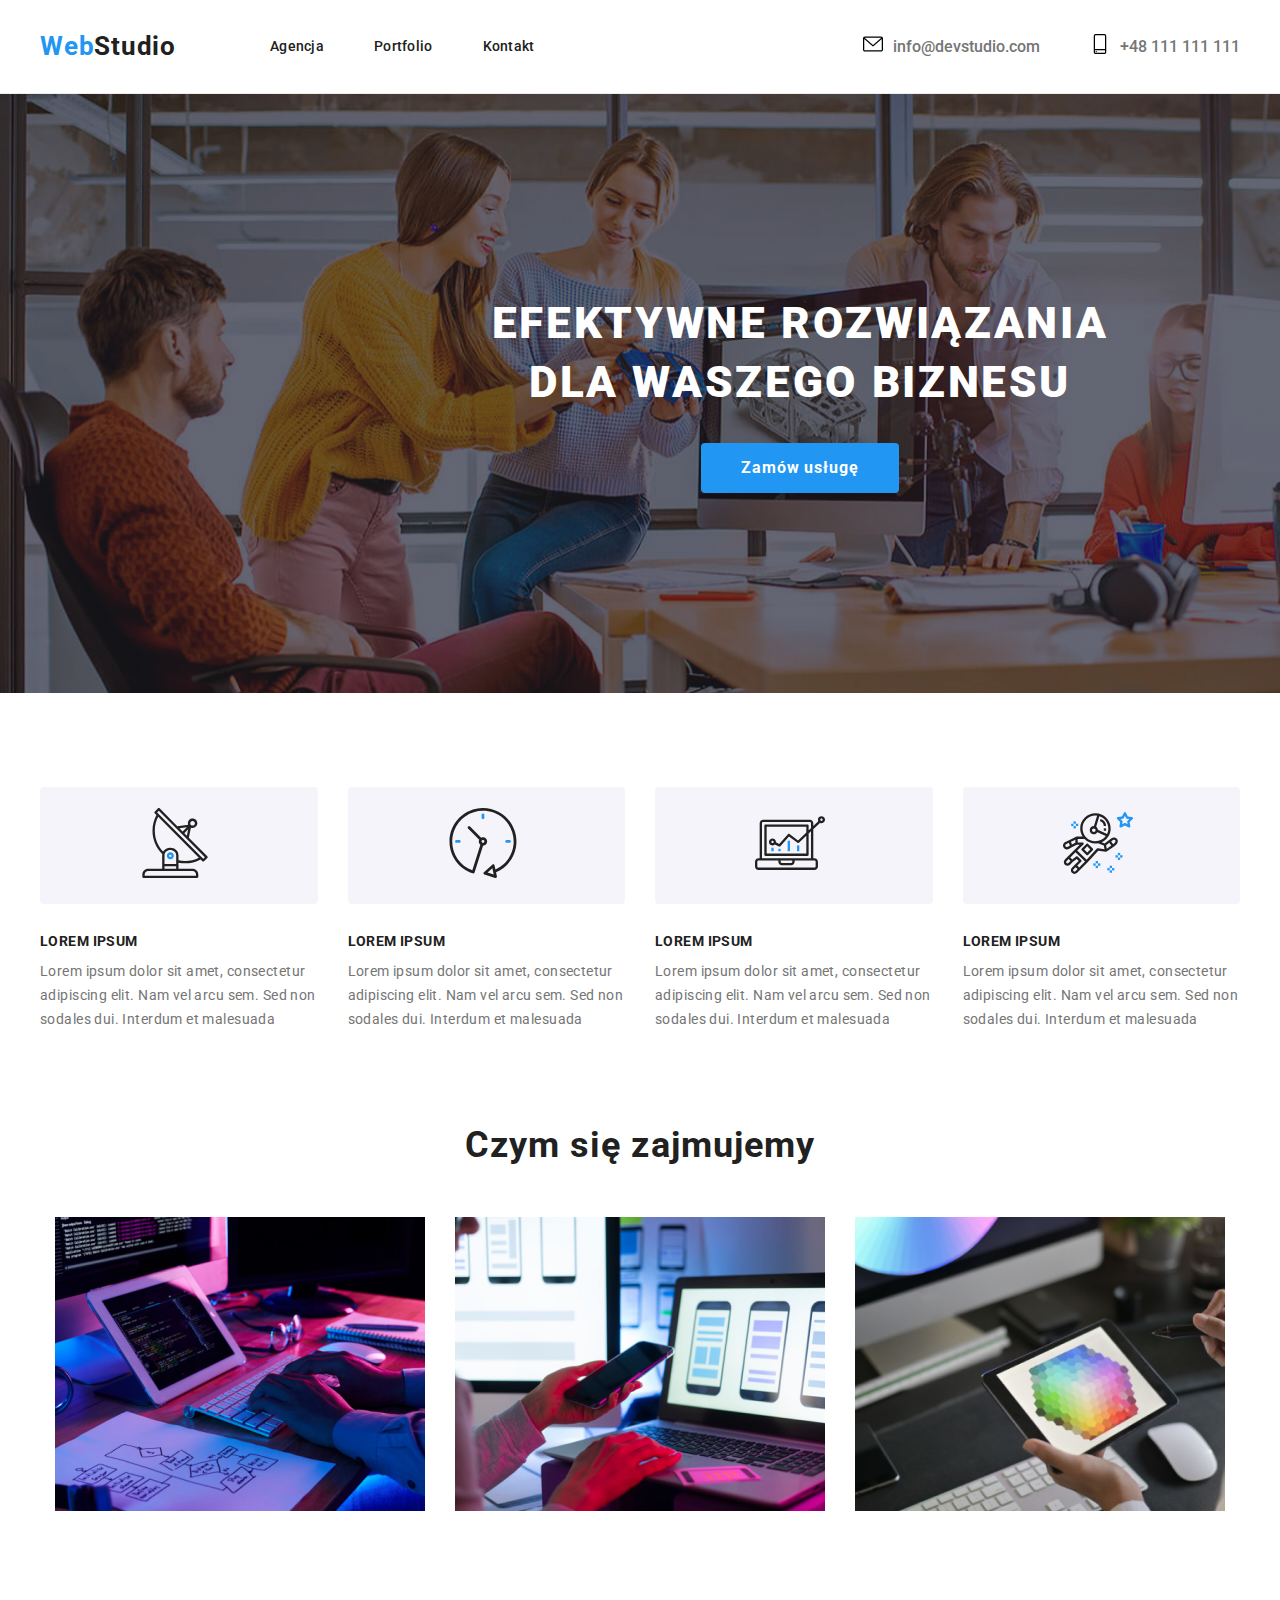
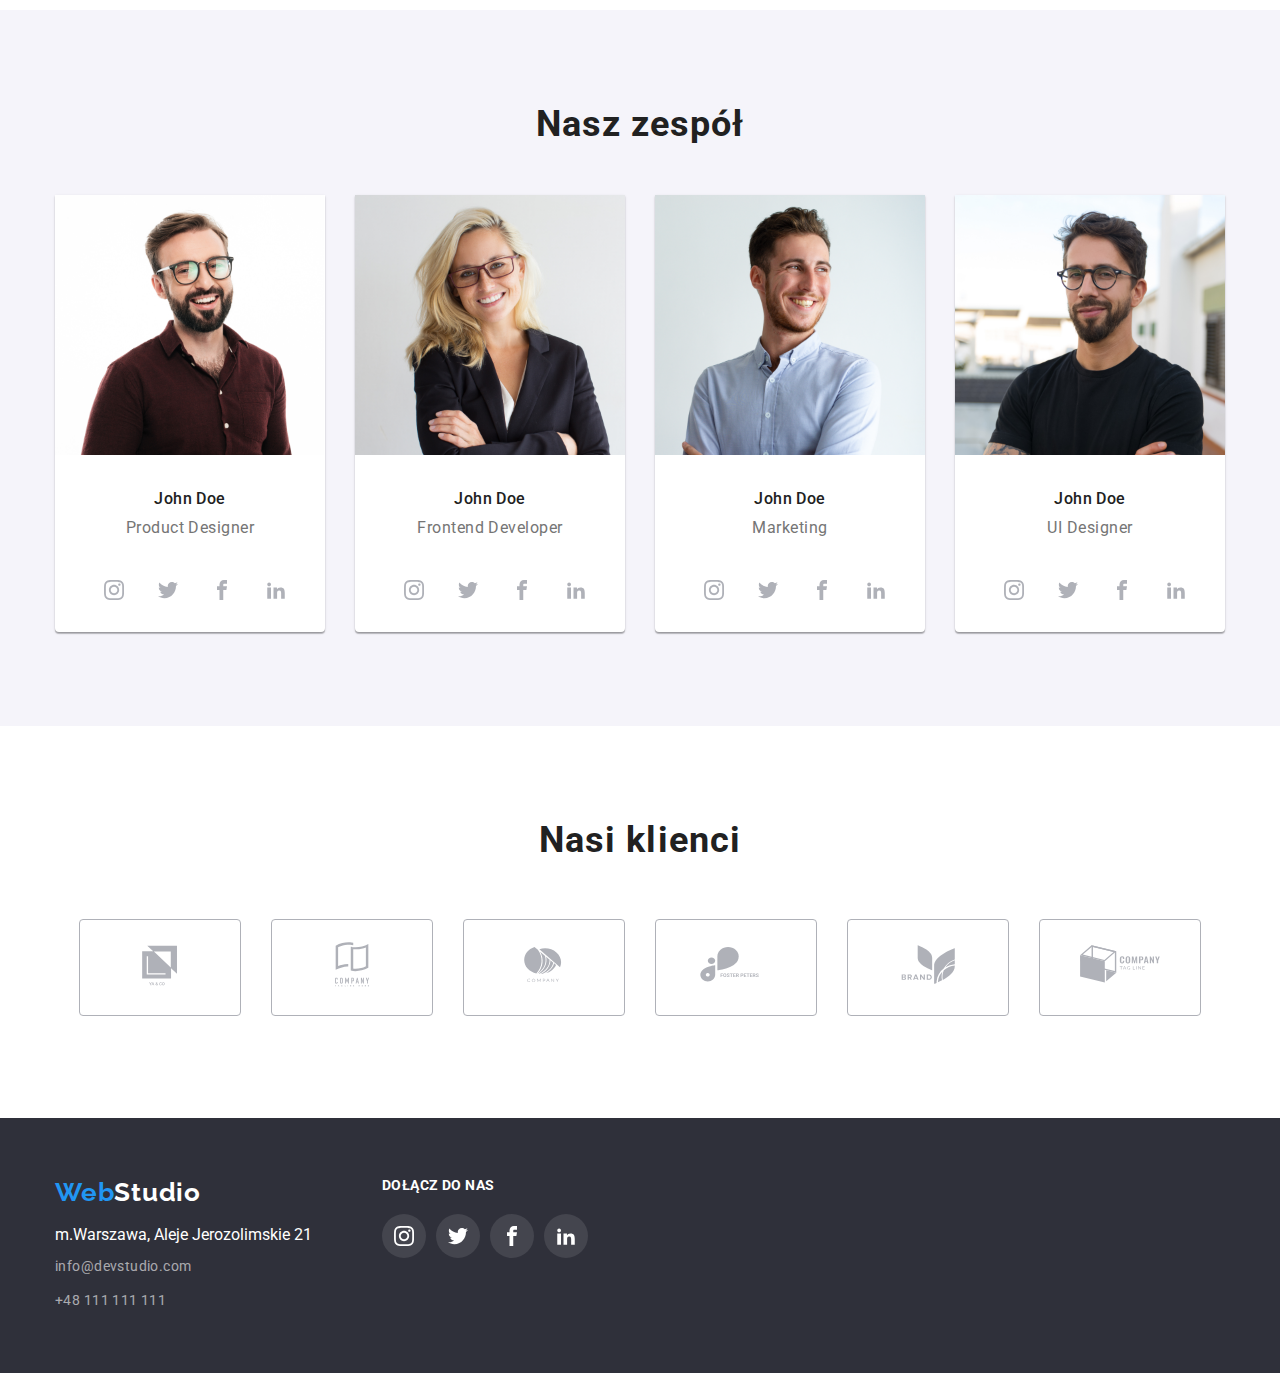
==== index.html @ e0eff633 "summary" ====
<!DOCTYPE html>
<html lang="pl">
  <head>
    <meta charset="UTF-8" />
    <meta http-equiv="X-UA-Compatible" content="IE=edge" />
    <meta name="viewport" content="width=device-width, initial-scale=1.0" />
    <link rel="preconnect" href="https://fonts.googleapis.com" />
    <link rel="preconnect" href="https://fonts.gstatic.com" crossorigin />
    <link
      href="https://fonts.googleapis.com/css2?family=Raleway:wght@700&family=Roboto:wght@400;500;700;900&display=swap"
      rel="stylesheet"
    />
    <link
      rel="stylesheet"
      href="https://cdnjs.cloudflare.com/ajax/libs/modern-normalize/1.0.0/modern-normalize.min.css"
    />
    <link href="css/styles.css" rel="stylesheet" type="text/css" />
    <title>zadanie domowe nr 4</title>
  </head>
  <body>
    <header class="site-nav">
      <div class="container flex-nav-container">
        <a class="loggo" href="index.html"
          ><span class="text">Web</span>Studio</a
        >
        <nav>
          <ul class="nav-links">
            <li>
              <a class="hover logo" href="index.html">Agencja</a>
            </li>
            <li>
              <a class="hover logo" href="portfolio.html">Portfolio</a>
            </li>
            <li>
              <a class="hover logo" href="index.html">Kontakt</a>
            </li>
          </ul>
        </nav>

        <ul class="header-secon nav-links">
          <li>
            <a class="filter-buttons hover" href="mailto:info@devstudio.com">
              <svg width="20" height="20">
                <use href="./images/symbol-defs.svg#icon-envelope"></use>
              </svg>
              info@devstudio.com</a
            >
          </li>
          <li>
            <a class="filter-buttons hover" href="tel:+48111111111">
              <svg width="20" height="20">
                <use href="./images/symbol-defs.svg#icon-smartphone"></use>
              </svg>
              +48 111 111 111
            </a>
          </li>
        </ul>
      </div>
    </header>
    <main>
      <section class="section first-section">
        <div class="container">
          <h1 class="section-first-title">
            EFEKTYWNE ROZWIĄZANIA
            <br />
            DLA WASZEGO BIZNESU
          </h1>
          <button type="button" class="cursor cta-button">Zamów usługę</button>
        </div>
      </section>
      <section class="section">
        <div class="container">
          <ul class="section-two-grid">
            <li>
              <div class="diagram">
                <svg width="70" height="70">
                  <use href="./images/symbol-defs.svg#icon-antenna-1"></use>
                </svg>
              </div>
              <h3 class="section-two-title">Lorem ipsum</h3>
              <p class="section-two-description">
                Lorem ipsum dolor sit amet, consectetur adipiscing elit. Nam vel
                arcu sem. Sed non sodales dui. Interdum et malesuada
              </p>
            </li>
            <li>
              <div class="diagram">
                <svg width="70" height="70">
                  <use href="./images/symbol-defs.svg#icon-clock-1"></use>
                </svg>
              </div>
              <h3 class="section-two-title">Lorem ipsum</h3>
              <p class="section-two-description">
                Lorem ipsum dolor sit amet, consectetur adipiscing elit. Nam vel
                arcu sem. Sed non sodales dui. Interdum et malesuada
              </p>
            </li>
            <li>
              <div class="diagram">
                <svg width="70" height="70">
                  <use href="./images/symbol-defs.svg#icon-diagram-1"></use>
                </svg>
              </div>
              <h3 class="section-two-title">Lorem ipsum</h3>
              <p class="section-two-description">
                Lorem ipsum dolor sit amet, consectetur adipiscing elit. Nam vel
                arcu sem. Sed non sodales dui. Interdum et malesuada
              </p>
            </li>
            <li>
              <div class="diagram">
                <svg width="70" height="70">
                  <use href="./images/symbol-defs.svg#icon-astronaut-1"></use>
                </svg>
              </div>

              <h3 class="section-two-title">Lorem ipsum</h3>
              <p class="section-two-description">
                Lorem ipsum dolor sit amet, consectetur adipiscing elit. Nam vel
                arcu sem. Sed non sodales dui. Interdum et malesuada
              </p>
            </li>
          </ul>
        </div>
      </section>
      <section class="section third-section">
        <div class="container">
          <h2 class="other-sections-title">Czym się zajmujemy</h2>
          <ul class="third-secrion-grid">
            <li>
              <img
                src="images/box1.png"
                width="370"
                height="294"
                alt="czym się zajmujemy"
              />
            </li>
            <li>
              <img
                src="images/box2.png"
                width="370"
                height="294"
                alt="czym się zajmujemy"
              />
            </li>
            <li>
              <img
                src="images/box3.png"
                width="370"
                height="294"
                alt="czym się zajmujemy"
              />
            </li>
          </ul>
        </div>
      </section>
      <section class="section fourth-section">
        <div class="container">
          <h2 class="other-sections-title">Nasz zespół</h2>
          <ul class="fourth-section-grid">
            <li>
              <figure>
                <img
                  src="images/john1.png"
                  width="270"
                  height="260"
                  alt="nasz zespół"
                />
                <figcaption>
                  <h3 class="person-card-title">John Doe</h3>
                  <p class="person-card-desc">Product Designer</p>
                  <div class="symbolo">
                    <ul>
                      <li>
                        <a href="#"
                          ><svg width="20" height="20">
                            <use
                              href="./images/symbol-defs.svg#icon-instagram-2"
                            ></use>
                          </svg>
                        </a>
                      </li>
                      <li>
                        <a href="#"
                          ><svg width="20" height="20">
                            <use
                              href="./images/symbol-defs.svg#icon-twitter-1"
                            ></use>
                          </svg>
                        </a>
                      </li>
                      <li>
                        <a href="#"
                          ><svg width="20" height="20">
                            <use
                              href="./images/symbol-defs.svg#icon-facebook"
                            ></use>
                          </svg>
                        </a>
                      </li>
                      <li>
                        <a href="#">
                          <svg width="20" height="20">
                            <use
                              href="./images/symbol-defs.svg#icon-linkedin2"
                            ></use>
                          </svg>
                        </a>
                      </li>
                    </ul>
                  </div>
                </figcaption>
              </figure>
            </li>
            <li>
              <figure>
                <img
                  src="images/john2.png"
                  width="270"
                  height="260"
                  alt="nasz zespół"
                />
                <figcaption>
                  <h3 class="person-card-title">John Doe</h3>
                  <p class="person-card-desc">Frontend Developer</p>

                  <div class="symbolo">
                    <ul>
                      <li>
                        <a href="#"
                          ><svg width="20" height="20">
                            <use
                              href="./images/symbol-defs.svg#icon-instagram-2"
                            ></use>
                          </svg>
                        </a>
                      </li>
                      <li>
                        <a href="#"
                          ><svg width="20" height="20">
                            <use
                              href="./images/symbol-defs.svg#icon-twitter-1"
                            ></use>
                          </svg>
                        </a>
                      </li>
                      <li>
                        <a href="#"
                          ><svg width="20" height="20">
                            <use
                              href="./images/symbol-defs.svg#icon-facebook"
                            ></use>
                          </svg>
                        </a>
                      </li>
                      <li>
                        <a href="#">
                          <svg width="20" height="20">
                            <use
                              href="./images/symbol-defs.svg#icon-linkedin2"
                            ></use>
                          </svg>
                        </a>
                      </li>
                    </ul>
                  </div>
                </figcaption>
              </figure>
            </li>
            <li>
              <figure>
                <img
                  src="images/john3.png"
                  width="270"
                  height="260"
                  alt="nasz zespół"
                />
                <figcaption>
                  <h3 class="person-card-title">John Doe</h3>
                  <p class="person-card-desc">Marketing</p>
                  <div class="symbolo">
                    <ul>
                      <li>
                        <a href="#"
                          ><svg width="20" height="20">
                            <use
                              href="./images/symbol-defs.svg#icon-instagram-2"
                            ></use>
                          </svg>
                        </a>
                      </li>
                      <li>
                        <a href="#"
                          ><svg width="20" height="20">
                            <use
                              href="./images/symbol-defs.svg#icon-twitter-1"
                            ></use>
                          </svg>
                        </a>
                      </li>
                      <li>
                        <a href="#"
                          ><svg width="20" height="20">
                            <use
                              href="./images/symbol-defs.svg#icon-facebook"
                            ></use>
                          </svg>
                        </a>
                      </li>
                      <li>
                        <a href="#">
                          <svg width="20" height="20">
                            <use
                              href="./images/symbol-defs.svg#icon-linkedin2"
                            ></use>
                          </svg>
                        </a>
                      </li>
                    </ul>
                  </div>
                </figcaption>
              </figure>
            </li>
            <li>
              <figure>
                <img
                  src="images/john4.png"
                  width="270"
                  height="260"
                  alt="nasz zespół"
                />
                <figcaption>
                  <h3 class="person-card-title">John Doe</h3>
                  <p class="person-card-desc">UI Designer</p>
                  <div class="symbolo">
                    <ul>
                      <li>
                        <a href="#"
                          ><svg width="20" height="20">
                            <use
                              href="./images/symbol-defs.svg#icon-instagram-2"
                            ></use>
                          </svg>
                        </a>
                      </li>
                      <li>
                        <a href="#"
                          ><svg width="20" height="20">
                            <use
                              href="./images/symbol-defs.svg#icon-twitter-1"
                            ></use>
                          </svg>
                        </a>
                      </li>
                      <li>
                        <a href="#"
                          ><svg width="20" height="20">
                            <use
                              href="./images/symbol-defs.svg#icon-facebook"
                            ></use>
                          </svg>
                        </a>
                      </li>
                      <li>
                        <a href="#">
                          <svg width="20" height="20">
                            <use
                              href="./images/symbol-defs.svg#icon-linkedin2"
                            ></use>
                          </svg>
                        </a>
                      </li>
                    </ul>
                  </div>
                </figcaption>
              </figure>
            </li>
          </ul>
        </div>
      </section>

      <section class="section five-section">
        <div class="container">
          <h5 class="other-sections-title">Nasi klienci</h5>

          <div class="firmy">
            <ul>
              <li>
                <a href="#"
                  ><svg width="160" height="90">
                    <use href="./images/symbol-defs.svg#icon-Logo"></use>
                  </svg>
                </a>
              </li>

              <li>
                <a href="#">
                  <svg width="160" height="90">
                    <use href="./images/symbol-defs.svg#icon-Logo-1"></use>
                  </svg>
                </a>
              </li>

              <li>
                <a href="#"
                  ><svg width="160" height="90">
                    <use href="./images/symbol-defs.svg#icon-Logo-2"></use>
                  </svg>
                </a>
              </li>

              <li>
                <a href="#"
                  ><svg width="160" height="90">
                    <use href="./images/symbol-defs.svg#icon-Logo-3"></use>
                  </svg>
                </a>
              </li>

              <li>
                <a href="#"
                  ><svg width="160" height="90">
                    <use href="./images/symbol-defs.svg#icon-Logo-4"></use>
                  </svg>
                </a>
              </li>

              <li>
                <a href="#"
                  ><svg width="160" height="90">
                    <use href="./images/symbol-defs.svg#icon-Logo-5"></use>
                  </svg>
                </a>
              </li>
            </ul>
          </div>
        </div>
      </section>
    </main>

    <footer class="site-footer">
      <div class="container footer-container">
        <div>
          <a class="title loggo footer-logo" href="index.html"
            ><span class="text">Web</span>Studio</a
          >
          <address>
            <ul class="address-list">
              <li class="ulice">m.Warszawa, Aleje Jerozolimskie 21</li>
              <li>
                <a class="contact-link" href="mailto:info@devstudio.com">
                  info@devstudio.com</a
                >
              </li>
              <li>
                <a class="contact-link" href="tel:+48111111111"
                  >+48 111 111 111</a
                >
              </li>
            </ul>
          </address>
        </div>
        <div class="footer-socials">
          <h3>Dołącz do nas</h3>

          <ul>
            <li>
              <a href="#"
                ><svg width="20" height="20">
                  <use href="./images/symbol-defs.svg#icon-instagram-2"></use>
                </svg>
              </a>
            </li>
            <li>
              <a href="#"
                ><svg width="20" height="20">
                  <use href="./images/symbol-defs.svg#icon-twitter-1"></use>
                </svg>
              </a>
            </li>
            <li>
              <a href="#"
                ><svg width="20" height="20">
                  <use href="./images/symbol-defs.svg#icon-facebook"></use>
                </svg>
              </a>
            </li>
            <li>
              <a href="#">
                <svg width="20" height="20">
                  <use href="./images/symbol-defs.svg#icon-linkedin2"></use>
                </svg>
              </a>
            </li>
          </ul>
        </div>
      </div>
    </footer>
  </body>
</html>
---- css/styles.css ----
:root {
  --text-main-color: #212121;
  --text-white: #ffffff;
  --text-blue: #2196f3;
  --text-grey: #757575;
  --first-section-bg: #2f303a;
  --fourth-section-bg: #f5f4fa;
  --footer-link: #ffffff99;
  --five-logo: #afb1b8;
}

* {
  margin: 0;
  padding: 0;
}
body {
  font-family: "Roboto", sans-serif;
  color: var(--text-main-color);
}
.header-secondary {
  color: var(--text-grey);
  text-decoration: none;
  list-style: none;
  margin-left: auto;
  column-gap: 50px;
  text-align: left;
  letter-spacing: 0.03em;
  padding: 8px 20px;
  margin-bottom: 10px;
}
.header-secon {
  color: var(--text-grey);
  text-decoration: none;
  list-style: none;
  margin-left: auto;
  column-gap: 50px;
}
.filter-buttons {
  font-weight: 500;
  font-size: 16px;
  line-height: 1.6;
  /* identical to box height, or 162% */
  text-decoration: none;
  cursor: pointer;
  color: inherit;
  font-style: normal;
  margin-left: auto;
  display: flex;
}
.header-secondary-section {
  font-weight: 700;
  font-size: 36px;
  line-height: 1.1;
  text-align: center;
  letter-spacing: 0.03em;
  color: inherit;
  list-style: none;
  padding: 30px 0px;
}

.loggo {
  font-weight: 700;
  font-size: 26px;
  line-height: 1.1;
  /* identical to box height */
  letter-spacing: 0.03em;
  text-decoration: none;
  color: inherit;
  margin-right: 94px;
}
.logo {
  font-weight: 500;
  font-size: 14px;
  line-height: 1.1;
  letter-spacing: 0.02em;
  text-decoration: none;
  color: inherit;
  list-style: none;
  display: block;
}
.color {
  color: var(--text-white);
}

.cursor {
  cursor: pointer;
  background-color: var(--fourth-section-bg);
}

.text {
  color: var(--text-blue);
}
.title {
  color: var(--text-white);
  font-family: "Raleway";
  font-style: normal;
  font-weight: 700;
  font-size: 26;
  line-height: 1.1;
  /* identical to box height */
  letter-spacing: 0.03em;
  text-decoration: none;
}
.hover:hover {
  color: var(--text-blue);
}

.hover-portfoli:hover {
  color: var(--text-white);
  background-color: var(--text-blue);
  box-shadow: 0px 3px 1px rgba(0, 0, 0, 0.1), 0px 1px 2px rgba(0, 0, 0, 0.08),
    0px 2px 2px rgba(0, 0, 0, 0.12);
  border-radius: 4px;
}

.title-secondary-section {
  background: #2f303a;
}
.ulice {
  font-style: normal;
  color: var(--text-white);
  font-style: normal;
  list-style: none;
}
.flex-nav-container {
  display: flex;
  align-items: center;
  justify-content: flex-start;
}
.site-nav {
  border-bottom: 1px solid #ececec;
  padding: 32px 0px;
}
.flex-inner-nav {
  display: flex;
  align-items: center;
}
.nav-links {
  display: flex;
  list-style: none;
  padding: 0%;
  margin-left: auto;
  column-gap: 50px;
}
.nav-links a:hover svg {
  fill: var(--text-blue);
}

.nav-links a svg {
  margin-right: 10px;
}
.container {
  width: 1200px;
  margin: 0 auto;
  padding: 0;
  margin-left: auto;
}

.section {
  padding: 94px 0;
}
.first-section {
  padding: 200px 0px;
  background-image: linear-gradient(
      to bottom,
      rgba(47, 48, 58, 0.4),
      rgba(47, 48, 58, 0.4)
    ),
    url("../images/imasess.jpg");
  width: 1600px;
  margin: 0 auto;
}
.section-first-title {
  font-size: 44px;
  line-height: 1.36;
  font-weight: 900;
  letter-spacing: 0.06em;
  text-transform: uppercase;
  color: var(--text-white);
  text-align: center;
  margin-bottom: 30px;
}
.cta-button {
  padding: 10px 40px;
  margin: 0 auto;
  display: block;
  background: var(--text-blue);
  border: none;
  border-radius: 4px;
  box-shadow: 0px 4px 4px rgba(0, 0, 0, 0.15);
  color: white;
  font-weight: 700;
  font-size: 16px;
  line-height: 1.88;
  letter-spacing: 0.06em;
}
.ctea-button {
  padding: 8px 10px;
  margin: 0 auto;
  display: block;

  border: none;
  border-radius: 4px;
  box-shadow: 0px 0px 0px rgba(0, 0, 0, 0.15);

  font-weight: 500;
  font-size: 16px;
  line-height: 1.66;
  text-align: center;
  letter-spacing: 0.03em;
}
.photo-one {
  padding: 10px 30px;
  font-style: normal;
  font-weight: 700;
  font-size: 18px;
  line-height: 2;
  letter-spacing: 0.06em;
  text-align: left;
  padding-left: 20px;
}
.flex-4 {
  display: flex;
  column-gap: 30px;
  row-gap: 94px;
  gap: 30px;
  list-style: none;
}
.section-two-grid {
  display: flex;
  justify-content: center;
  align-items: center;
  list-style: none;
  column-gap: 30px;
}
.section-two-title {
  margin-bottom: 10px;
  font-size: 14px;
  letter-spacing: 0.03em;
  font-weight: 700;
  line-height: 1.14;
  text-transform: uppercase;
}
.section-two-description {
  font-size: 14px;
  line-height: 1.71;
  letter-spacing: 0.03em;
  color: var(--text-grey);
}
.third-section {
  padding-top: 0px;
}
.other-sections-title {
  font-weight: 700;
  font-size: 36px;
  line-height: 1.16;
  text-align: center;
  letter-spacing: 0.03em;
  margin-bottom: 50px;
}
.third-secrion-grid {
  display: flex;
  justify-content: center;
  align-items: center;
  list-style: none;
  column-gap: 30px;
}
.fourth-section {
  background-color: var(--fourth-section-bg);
}
.fourth-section-grid {
  display: flex;
  justify-content: center;
  align-items: center;
  list-style: none;
  column-gap: 30px;
}
.fourth-section-grid > li {
  background-color: var(--text-white);
  box-shadow: 0px 1px 3px rgba(0, 0, 0, 0.12), 0px 1px 1px rgba(0, 0, 0, 0.14),
    0px 2px 1px rgba(0, 0, 0, 0.2);
  border-radius: 0px 0px 4px 4px;
}
.person-card-title {
  text-align: center;
  font-weight: 500;
  font-size: 16px;
  line-height: 1.18;
  text-align: center;
  letter-spacing: 0.03em;
  margin-bottom: 10px;
  margin-top: 30px;
}
.person-card-desc {
  font-size: 16px;
  line-height: 1.18;
  text-align: center;
  letter-spacing: 0.03em;
  color: var(--text-grey);
  margin-bottom: 30px;
}
.site-footer {
  padding: 60px 0;
  background: var(--first-section-bg);
}
.footer-container {
  padding: 0 15px;
  display: flex;
}
.footer-logo {
  margin-bottom: 20px;
  display: block;
}
.address-list {
  display: flex;
  flex-direction: column;
  row-gap: 10px;
  list-style: none;
}
.contact-link {
  font-size: 14px;
  line-height: 1.71;
  font-style: normal;
  letter-spacing: 0.03em;
  color: var(--footer-link);
  text-decoration: none;
}

.mitte img {
  vertical-align: bottom;
}
.mitte {
  margin-bottom: 50px;
  display: flex;
  justify-content: center;

  flex-wrap: wrap;
  vertical-align: middle;
  gap: 30px;
  list-style: none;
}
.mitte li:hover {
  box-shadow: 0px 1px 1px rgba(0, 0, 0, 0.12), 0px 4px 4px rgba(0, 0, 0, 0.06),
    1px 4px 6px rgba(0, 0, 0, 0.16);
}
.hit {
  border-left: var(--text-grey);
  border-right: var(--text-grey);
  text-align: left;
  vertical-align: bottom;
  border-bottom: var(--text-grey);
  border: 1px solid #eeeeee;
  border-top: 100px;
}
.diagram {
  background-color: var(--fourth-section-bg);
  border-radius: 4px;
  padding: 21px 100px;
  margin-bottom: 30px;
}
.diagram ul li {
  margin-left: 30px;
}
.firmy {
  background: var(--text-white);
  padding-top: 0px;
  padding: 8px 10px;
  margin: 0 auto;
}
.firmy li:hover {
  color: var(--text-blue);
  fill: var(--text-blue);
  border-color: var(--text-blue);
}
.firmy ul {
  display: flex;
  justify-content: center;
  align-items: center;
  column-gap: 30px;
  fill: var(--five-logo);
}

.firmy ul li {
  box-sizing: border-box;
  border: 1px solid #afb1b8;
  border-radius: 4px;
  list-style: none;
  padding: auto;
}
.five-section {
  background-color: var(--text-white);
}
.symbolo {
  margin-left: 10px;
  margin-bottom: 20px;
}
.symbolo ul {
  display: flex;
  align-items: center;
  justify-content: center;
  list-style: none;
  column-gap: 10px;
}
.symbolo li:hover svg {
  color: var(--text-blue);
  fill: var(--text-white);
}
.symbolo ul a {
  display: flex;
  align-items: center;
  justify-content: center;
  width: 44px;
  height: 44px;
  background: rgba(255, 255, 255, 0.1);
  border-radius: 50%;
}
.symbolo ul a svg {
  fill: var(--five-logo);
}
.symbolo ul li:hover a {
  background: var(--text-blue);
}
.footer-socials {
  margin-left: 70px;
}
.footer-socials h3 {
  font-weight: 700;
  font-size: 14px;
  line-height: 1.14;
  letter-spacing: 0.03em;
  text-transform: uppercase;

  color: var(--text-white);
  margin-bottom: 20px;
}
.footer-socials ul a {
  display: flex;
  align-items: center;
  justify-content: center;
  width: 44px;
  height: 44px;
  background: rgba(255, 255, 255, 0.1);
  border-radius: 50%;
}
.footer-socials ul {
  display: flex;
  align-items: center;
  justify-content: center;
  list-style: none;
  column-gap: 10px;
}
.footer-socials ul a svg {
  fill: var(--text-white);
}
.footer-socials ul a:hover {
  background: var(--text-blue);
}
/* 
zmian kolro svg
.footer-socials ul a:hover svg {
  fill: black;
}
*/
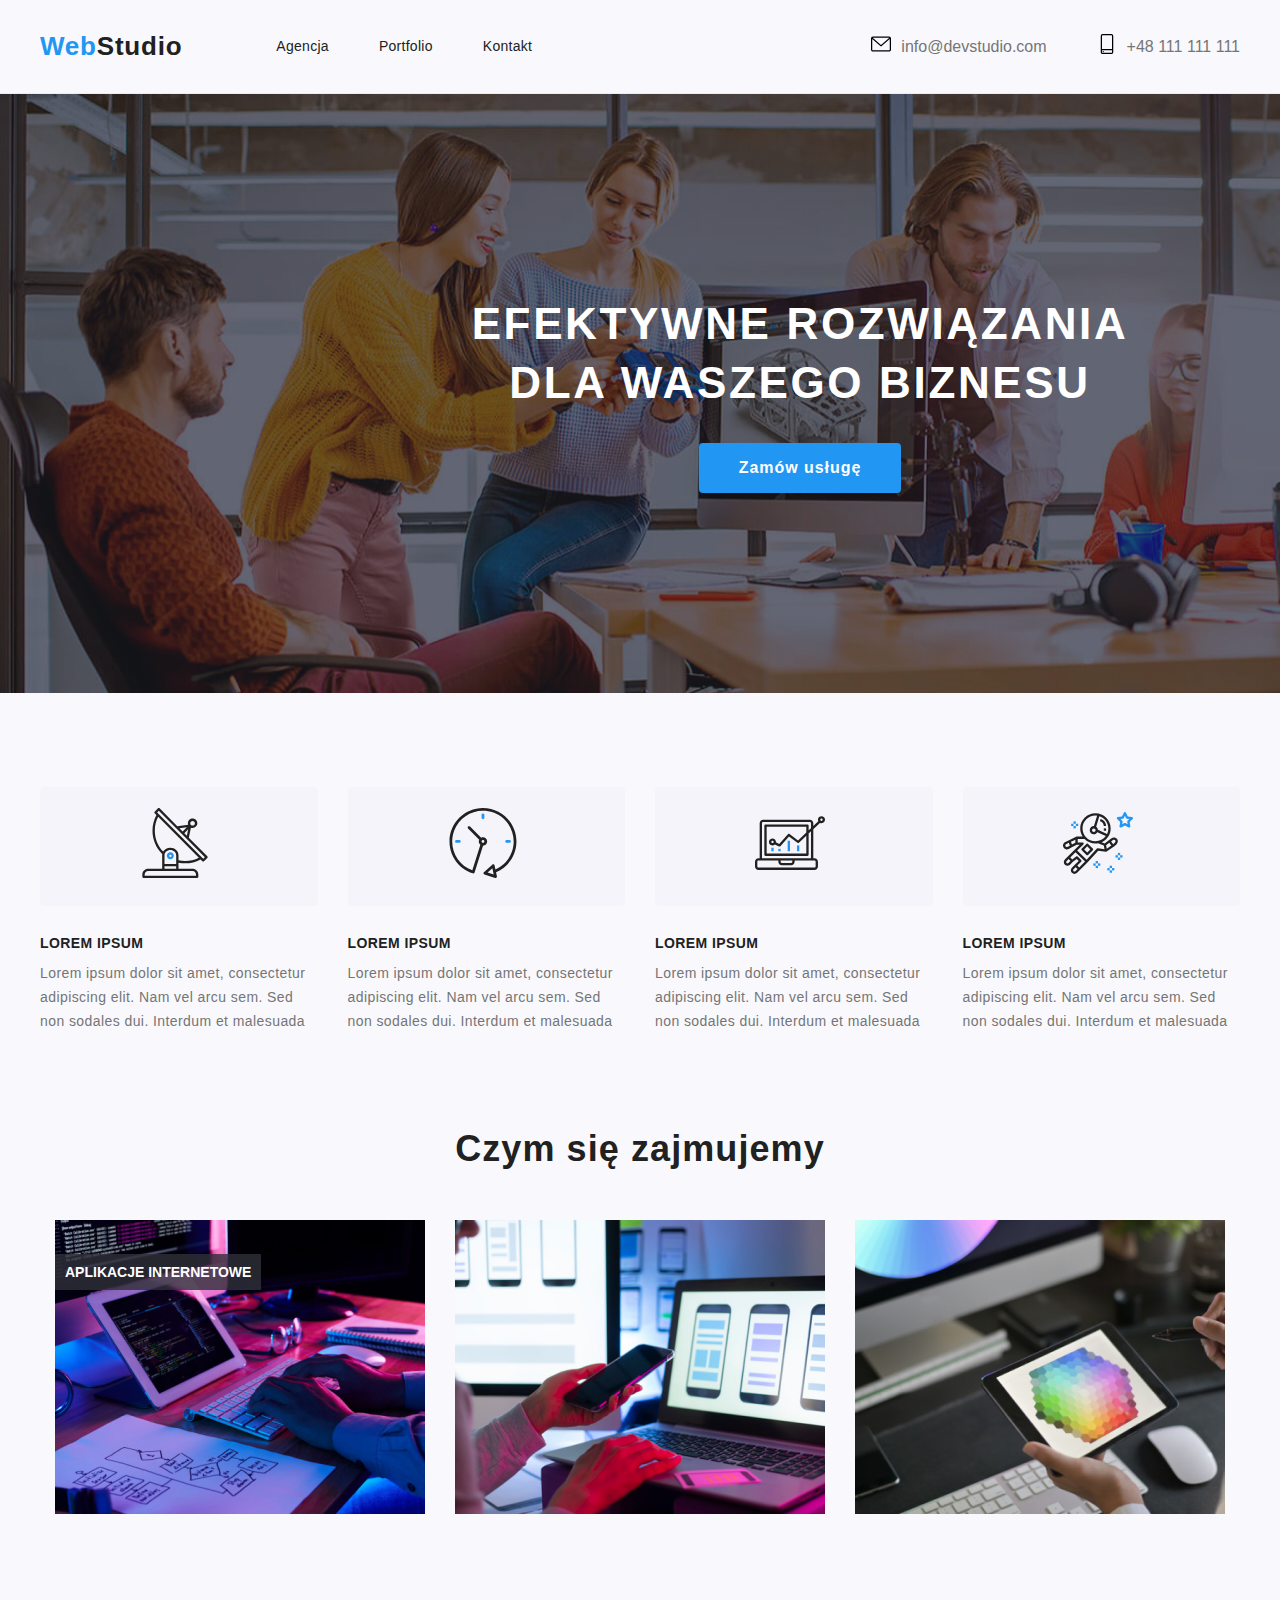
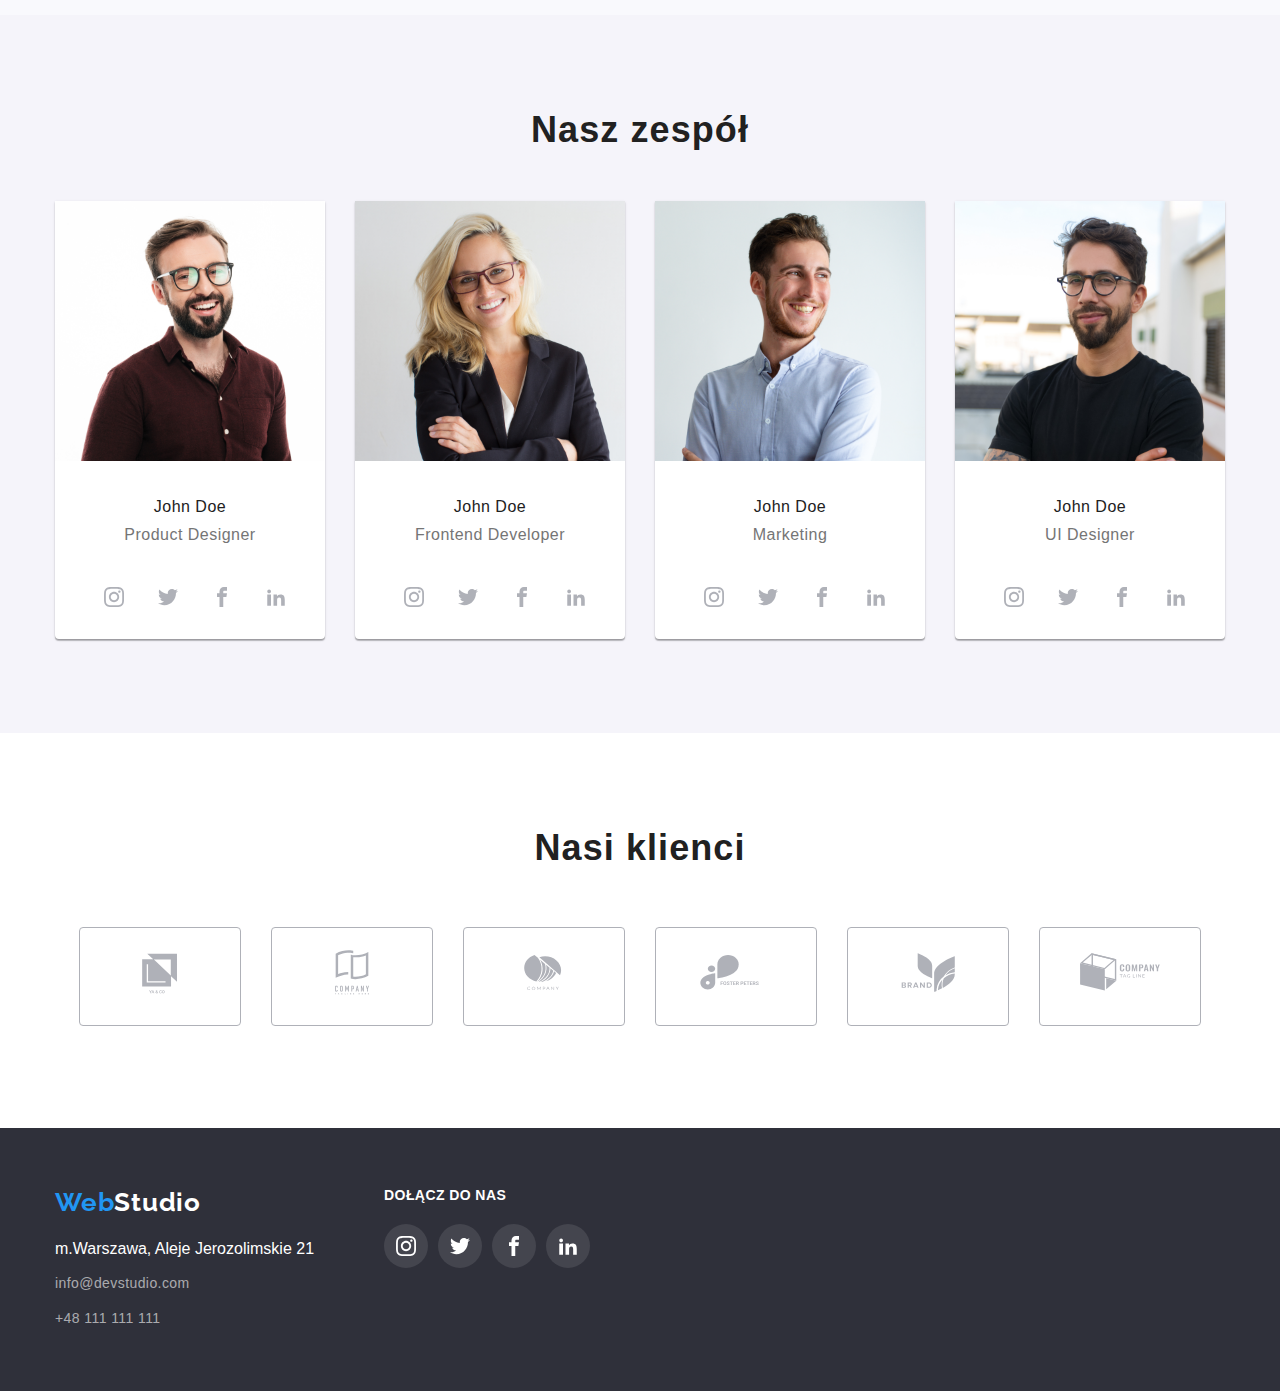
==== commit 134568cd: "summary" ====
--- a/index.html
+++ b/index.html
@@ -58,384 +58,394 @@
       </div>
     </header>
     <main>
-      <section class="section first-section">
-        <div class="container">
-          <h1 class="section-first-title">
-            EFEKTYWNE ROZWIĄZANIA
-            <br />
-            DLA WASZEGO BIZNESU
-          </h1>
-          <button type="button" class="cursor cta-button">Zamów usługę</button>
-        </div>
-      </section>
-      <section class="section">
-        <div class="container">
-          <ul class="section-two-grid">
-            <li>
-              <div class="diagram">
-                <svg width="70" height="70">
-                  <use href="./images/symbol-defs.svg#icon-antenna-1"></use>
-                </svg>
-              </div>
-              <h3 class="section-two-title">Lorem ipsum</h3>
-              <p class="section-two-description">
-                Lorem ipsum dolor sit amet, consectetur adipiscing elit. Nam vel
-                arcu sem. Sed non sodales dui. Interdum et malesuada
-              </p>
-            </li>
-            <li>
-              <div class="diagram">
-                <svg width="70" height="70">
-                  <use href="./images/symbol-defs.svg#icon-clock-1"></use>
-                </svg>
-              </div>
-              <h3 class="section-two-title">Lorem ipsum</h3>
-              <p class="section-two-description">
-                Lorem ipsum dolor sit amet, consectetur adipiscing elit. Nam vel
-                arcu sem. Sed non sodales dui. Interdum et malesuada
-              </p>
-            </li>
-            <li>
-              <div class="diagram">
-                <svg width="70" height="70">
-                  <use href="./images/symbol-defs.svg#icon-diagram-1"></use>
-                </svg>
-              </div>
-              <h3 class="section-two-title">Lorem ipsum</h3>
-              <p class="section-two-description">
-                Lorem ipsum dolor sit amet, consectetur adipiscing elit. Nam vel
-                arcu sem. Sed non sodales dui. Interdum et malesuada
-              </p>
-            </li>
-            <li>
-              <div class="diagram">
-                <svg width="70" height="70">
-                  <use href="./images/symbol-defs.svg#icon-astronaut-1"></use>
-                </svg>
-              </div>
-
-              <h3 class="section-two-title">Lorem ipsum</h3>
-              <p class="section-two-description">
-                Lorem ipsum dolor sit amet, consectetur adipiscing elit. Nam vel
-                arcu sem. Sed non sodales dui. Interdum et malesuada
-              </p>
-            </li>
-          </ul>
-        </div>
-      </section>
-      <section class="section third-section">
-        <div class="container">
-          <h2 class="other-sections-title">Czym się zajmujemy</h2>
-          <ul class="third-secrion-grid">
-            <li>
-              <img
-                src="images/box1.png"
-                width="370"
-                height="294"
-                alt="czym się zajmujemy"
-              />
-            </li>
-            <li>
-              <img
-                src="images/box2.png"
-                width="370"
-                height="294"
-                alt="czym się zajmujemy"
-              />
-            </li>
-            <li>
-              <img
-                src="images/box3.png"
-                width="370"
-                height="294"
-                alt="czym się zajmujemy"
-              />
-            </li>
-          </ul>
-        </div>
-      </section>
-      <section class="section fourth-section">
-        <div class="container">
-          <h2 class="other-sections-title">Nasz zespół</h2>
-          <ul class="fourth-section-grid">
-            <li>
-              <figure>
-                <img
-                  src="images/john1.png"
-                  width="270"
-                  height="260"
-                  alt="nasz zespół"
-                />
-                <figcaption>
-                  <h3 class="person-card-title">John Doe</h3>
-                  <p class="person-card-desc">Product Designer</p>
-                  <div class="symbolo">
-                    <ul>
-                      <li>
-                        <a href="#"
-                          ><svg width="20" height="20">
-                            <use
-                              href="./images/symbol-defs.svg#icon-instagram-2"
-                            ></use>
-                          </svg>
-                        </a>
-                      </li>
-                      <li>
-                        <a href="#"
-                          ><svg width="20" height="20">
-                            <use
-                              href="./images/symbol-defs.svg#icon-twitter-1"
-                            ></use>
-                          </svg>
-                        </a>
-                      </li>
-                      <li>
-                        <a href="#"
-                          ><svg width="20" height="20">
-                            <use
-                              href="./images/symbol-defs.svg#icon-facebook"
-                            ></use>
-                          </svg>
-                        </a>
-                      </li>
-                      <li>
-                        <a href="#">
-                          <svg width="20" height="20">
-                            <use
-                              href="./images/symbol-defs.svg#icon-linkedin2"
-                            ></use>
-                          </svg>
-                        </a>
-                      </li>
-                    </ul>
-                  </div>
-                </figcaption>
-              </figure>
-            </li>
-            <li>
-              <figure>
-                <img
-                  src="images/john2.png"
-                  width="270"
-                  height="260"
-                  alt="nasz zespół"
-                />
-                <figcaption>
-                  <h3 class="person-card-title">John Doe</h3>
-                  <p class="person-card-desc">Frontend Developer</p>
-
-                  <div class="symbolo">
-                    <ul>
-                      <li>
-                        <a href="#"
-                          ><svg width="20" height="20">
-                            <use
-                              href="./images/symbol-defs.svg#icon-instagram-2"
-                            ></use>
-                          </svg>
-                        </a>
-                      </li>
-                      <li>
-                        <a href="#"
-                          ><svg width="20" height="20">
-                            <use
-                              href="./images/symbol-defs.svg#icon-twitter-1"
-                            ></use>
-                          </svg>
-                        </a>
-                      </li>
-                      <li>
-                        <a href="#"
-                          ><svg width="20" height="20">
-                            <use
-                              href="./images/symbol-defs.svg#icon-facebook"
-                            ></use>
-                          </svg>
-                        </a>
-                      </li>
-                      <li>
-                        <a href="#">
-                          <svg width="20" height="20">
-                            <use
-                              href="./images/symbol-defs.svg#icon-linkedin2"
-                            ></use>
-                          </svg>
-                        </a>
-                      </li>
-                    </ul>
-                  </div>
-                </figcaption>
-              </figure>
-            </li>
-            <li>
-              <figure>
-                <img
-                  src="images/john3.png"
-                  width="270"
-                  height="260"
-                  alt="nasz zespół"
-                />
-                <figcaption>
-                  <h3 class="person-card-title">John Doe</h3>
-                  <p class="person-card-desc">Marketing</p>
-                  <div class="symbolo">
-                    <ul>
-                      <li>
-                        <a href="#"
-                          ><svg width="20" height="20">
-                            <use
-                              href="./images/symbol-defs.svg#icon-instagram-2"
-                            ></use>
-                          </svg>
-                        </a>
-                      </li>
-                      <li>
-                        <a href="#"
-                          ><svg width="20" height="20">
-                            <use
-                              href="./images/symbol-defs.svg#icon-twitter-1"
-                            ></use>
-                          </svg>
-                        </a>
-                      </li>
-                      <li>
-                        <a href="#"
-                          ><svg width="20" height="20">
-                            <use
-                              href="./images/symbol-defs.svg#icon-facebook"
-                            ></use>
-                          </svg>
-                        </a>
-                      </li>
-                      <li>
-                        <a href="#">
-                          <svg width="20" height="20">
-                            <use
-                              href="./images/symbol-defs.svg#icon-linkedin2"
-                            ></use>
-                          </svg>
-                        </a>
-                      </li>
-                    </ul>
-                  </div>
-                </figcaption>
-              </figure>
-            </li>
-            <li>
-              <figure>
-                <img
-                  src="images/john4.png"
-                  width="270"
-                  height="260"
-                  alt="nasz zespół"
-                />
-                <figcaption>
-                  <h3 class="person-card-title">John Doe</h3>
-                  <p class="person-card-desc">UI Designer</p>
-                  <div class="symbolo">
-                    <ul>
-                      <li>
-                        <a href="#"
-                          ><svg width="20" height="20">
-                            <use
-                              href="./images/symbol-defs.svg#icon-instagram-2"
-                            ></use>
-                          </svg>
-                        </a>
-                      </li>
-                      <li>
-                        <a href="#"
-                          ><svg width="20" height="20">
-                            <use
-                              href="./images/symbol-defs.svg#icon-twitter-1"
-                            ></use>
-                          </svg>
-                        </a>
-                      </li>
-                      <li>
-                        <a href="#"
-                          ><svg width="20" height="20">
-                            <use
-                              href="./images/symbol-defs.svg#icon-facebook"
-                            ></use>
-                          </svg>
-                        </a>
-                      </li>
-                      <li>
-                        <a href="#">
-                          <svg width="20" height="20">
-                            <use
-                              href="./images/symbol-defs.svg#icon-linkedin2"
-                            ></use>
-                          </svg>
-                        </a>
-                      </li>
-                    </ul>
-                  </div>
-                </figcaption>
-              </figure>
-            </li>
-          </ul>
-        </div>
-      </section>
-
-      <section class="section five-section">
-        <div class="container">
-          <h5 class="other-sections-title">Nasi klienci</h5>
-
-          <div class="firmy">
-            <ul>
-              <li>
-                <a href="#"
-                  ><svg width="160" height="90">
-                    <use href="./images/symbol-defs.svg#icon-Logo"></use>
+      <div class="backdrop" data-modal>
+        <section class="section first-section">
+          <div class="container">
+            <h1 class="section-first-title">
+              EFEKTYWNE ROZWIĄZANIA
+              <br />
+              DLA WASZEGO BIZNESU
+            </h1>
+            <div class="modal">
+              <button data-modal-open type="button" class="cursor cta-button">
+                Zamów usługę
+              </button>
+            </div>
+          </div>
+        </section>
+        <section class="section">
+          <div class="container">
+            <ul class="section-two-grid">
+              <li>
+                <div class="diagram">
+                  <svg width="70" height="70">
+                    <use href="./images/symbol-defs.svg#icon-antenna-1"></use>
                   </svg>
-                </a>
-              </li>
-
-              <li>
-                <a href="#">
-                  <svg width="160" height="90">
-                    <use href="./images/symbol-defs.svg#icon-Logo-1"></use>
+                </div>
+                <h3 class="section-two-title">Lorem ipsum</h3>
+                <p class="section-two-description">
+                  Lorem ipsum dolor sit amet, consectetur adipiscing elit. Nam
+                  vel arcu sem. Sed non sodales dui. Interdum et malesuada
+                </p>
+              </li>
+              <li>
+                <div class="diagram">
+                  <svg width="70" height="70">
+                    <use href="./images/symbol-defs.svg#icon-clock-1"></use>
                   </svg>
-                </a>
-              </li>
-
-              <li>
-                <a href="#"
-                  ><svg width="160" height="90">
-                    <use href="./images/symbol-defs.svg#icon-Logo-2"></use>
+                </div>
+                <h3 class="section-two-title">Lorem ipsum</h3>
+                <p class="section-two-description">
+                  Lorem ipsum dolor sit amet, consectetur adipiscing elit. Nam
+                  vel arcu sem. Sed non sodales dui. Interdum et malesuada
+                </p>
+              </li>
+              <li>
+                <div class="diagram">
+                  <svg width="70" height="70">
+                    <use href="./images/symbol-defs.svg#icon-diagram-1"></use>
                   </svg>
-                </a>
-              </li>
-
-              <li>
-                <a href="#"
-                  ><svg width="160" height="90">
-                    <use href="./images/symbol-defs.svg#icon-Logo-3"></use>
+                </div>
+                <h3 class="section-two-title">Lorem ipsum</h3>
+                <p class="section-two-description">
+                  Lorem ipsum dolor sit amet, consectetur adipiscing elit. Nam
+                  vel arcu sem. Sed non sodales dui. Interdum et malesuada
+                </p>
+              </li>
+              <li>
+                <div class="diagram">
+                  <svg width="70" height="70">
+                    <use href="./images/symbol-defs.svg#icon-astronaut-1"></use>
                   </svg>
-                </a>
-              </li>
-
-              <li>
-                <a href="#"
-                  ><svg width="160" height="90">
-                    <use href="./images/symbol-defs.svg#icon-Logo-4"></use>
-                  </svg>
-                </a>
-              </li>
-
-              <li>
-                <a href="#"
-                  ><svg width="160" height="90">
-                    <use href="./images/symbol-defs.svg#icon-Logo-5"></use>
-                  </svg>
-                </a>
+                </div>
+
+                <h3 class="section-two-title">Lorem ipsum</h3>
+                <p class="section-two-description">
+                  Lorem ipsum dolor sit amet, consectetur adipiscing elit. Nam
+                  vel arcu sem. Sed non sodales dui. Interdum et malesuada
+                </p>
               </li>
             </ul>
           </div>
-        </div>
-      </section>
+        </section>
+        <section class="section third-section">
+          <div class="container">
+            <h2 class="other-sections-title">Czym się zajmujemy</h2>
+
+            <ul class="third-secrion-grid">
+              <li>
+                <div class="wraper">
+                  <img
+                    src="images/box1.png"
+                    width="370"
+                    height="294"
+                    alt="czym się zajmujemy"
+                  />
+                  <p>Aplikacje Internetowe</p>
+                </div>
+              </li>
+              <li>
+                <img
+                  src="images/box2.png"
+                  width="370"
+                  height="294"
+                  alt="czym się zajmujemy"
+                />
+              </li>
+              <li>
+                <img
+                  src="images/box3.png"
+                  width="370"
+                  height="294"
+                  alt="czym się zajmujemy"
+                />
+              </li>
+            </ul>
+          </div>
+        </section>
+        <section class="section fourth-section">
+          <div class="container">
+            <h2 class="other-sections-title">Nasz zespół</h2>
+            <ul class="fourth-section-grid">
+              <li>
+                <figure>
+                  <img
+                    src="images/john1.png"
+                    width="270"
+                    height="260"
+                    alt="nasz zespół"
+                  />
+                  <figcaption>
+                    <h3 class="person-card-title">John Doe</h3>
+                    <p class="person-card-desc">Product Designer</p>
+                    <div class="symbolo">
+                      <ul>
+                        <li>
+                          <a href="#"
+                            ><svg width="20" height="20">
+                              <use
+                                href="./images/symbol-defs.svg#icon-instagram-2"
+                              ></use>
+                            </svg>
+                          </a>
+                        </li>
+                        <li>
+                          <a href="#"
+                            ><svg width="20" height="20">
+                              <use
+                                href="./images/symbol-defs.svg#icon-twitter-1"
+                              ></use>
+                            </svg>
+                          </a>
+                        </li>
+                        <li>
+                          <a href="#"
+                            ><svg width="20" height="20">
+                              <use
+                                href="./images/symbol-defs.svg#icon-facebook"
+                              ></use>
+                            </svg>
+                          </a>
+                        </li>
+                        <li>
+                          <a href="#">
+                            <svg width="20" height="20">
+                              <use
+                                href="./images/symbol-defs.svg#icon-linkedin2"
+                              ></use>
+                            </svg>
+                          </a>
+                        </li>
+                      </ul>
+                    </div>
+                  </figcaption>
+                </figure>
+              </li>
+              <li>
+                <figure>
+                  <img
+                    src="images/john2.png"
+                    width="270"
+                    height="260"
+                    alt="nasz zespół"
+                  />
+                  <figcaption>
+                    <h3 class="person-card-title">John Doe</h3>
+                    <p class="person-card-desc">Frontend Developer</p>
+
+                    <div class="symbolo">
+                      <ul>
+                        <li>
+                          <a href="#"
+                            ><svg width="20" height="20">
+                              <use
+                                href="./images/symbol-defs.svg#icon-instagram-2"
+                              ></use>
+                            </svg>
+                          </a>
+                        </li>
+                        <li>
+                          <a href="#"
+                            ><svg width="20" height="20">
+                              <use
+                                href="./images/symbol-defs.svg#icon-twitter-1"
+                              ></use>
+                            </svg>
+                          </a>
+                        </li>
+                        <li>
+                          <a href="#"
+                            ><svg width="20" height="20">
+                              <use
+                                href="./images/symbol-defs.svg#icon-facebook"
+                              ></use>
+                            </svg>
+                          </a>
+                        </li>
+                        <li>
+                          <a href="#">
+                            <svg width="20" height="20">
+                              <use
+                                href="./images/symbol-defs.svg#icon-linkedin2"
+                              ></use>
+                            </svg>
+                          </a>
+                        </li>
+                      </ul>
+                    </div>
+                  </figcaption>
+                </figure>
+              </li>
+              <li>
+                <figure>
+                  <img
+                    src="images/john3.png"
+                    width="270"
+                    height="260"
+                    alt="nasz zespół"
+                  />
+                  <figcaption>
+                    <h3 class="person-card-title">John Doe</h3>
+                    <p class="person-card-desc">Marketing</p>
+                    <div class="symbolo">
+                      <ul>
+                        <li>
+                          <a href="#"
+                            ><svg width="20" height="20">
+                              <use
+                                href="./images/symbol-defs.svg#icon-instagram-2"
+                              ></use>
+                            </svg>
+                          </a>
+                        </li>
+                        <li>
+                          <a href="#"
+                            ><svg width="20" height="20">
+                              <use
+                                href="./images/symbol-defs.svg#icon-twitter-1"
+                              ></use>
+                            </svg>
+                          </a>
+                        </li>
+                        <li>
+                          <a href="#"
+                            ><svg width="20" height="20">
+                              <use
+                                href="./images/symbol-defs.svg#icon-facebook"
+                              ></use>
+                            </svg>
+                          </a>
+                        </li>
+                        <li>
+                          <a href="#">
+                            <svg width="20" height="20">
+                              <use
+                                href="./images/symbol-defs.svg#icon-linkedin2"
+                              ></use>
+                            </svg>
+                          </a>
+                        </li>
+                      </ul>
+                    </div>
+                  </figcaption>
+                </figure>
+              </li>
+              <li>
+                <figure>
+                  <img
+                    src="images/john4.png"
+                    width="270"
+                    height="260"
+                    alt="nasz zespół"
+                  />
+                  <figcaption>
+                    <h3 class="person-card-title">John Doe</h3>
+                    <p class="person-card-desc">UI Designer</p>
+                    <div class="symbolo">
+                      <ul>
+                        <li>
+                          <a href="#"
+                            ><svg width="20" height="20">
+                              <use
+                                href="./images/symbol-defs.svg#icon-instagram-2"
+                              ></use>
+                            </svg>
+                          </a>
+                        </li>
+                        <li>
+                          <a href="#"
+                            ><svg width="20" height="20">
+                              <use
+                                href="./images/symbol-defs.svg#icon-twitter-1"
+                              ></use>
+                            </svg>
+                          </a>
+                        </li>
+                        <li>
+                          <a href="#"
+                            ><svg width="20" height="20">
+                              <use
+                                href="./images/symbol-defs.svg#icon-facebook"
+                              ></use>
+                            </svg>
+                          </a>
+                        </li>
+                        <li>
+                          <a href="#">
+                            <svg width="20" height="20">
+                              <use
+                                href="./images/symbol-defs.svg#icon-linkedin2"
+                              ></use>
+                            </svg>
+                          </a>
+                        </li>
+                      </ul>
+                    </div>
+                  </figcaption>
+                </figure>
+              </li>
+            </ul>
+          </div>
+        </section>
+
+        <section class="section five-section">
+          <div class="container">
+            <h5 class="other-sections-title">Nasi klienci</h5>
+
+            <div class="firmy">
+              <ul>
+                <li>
+                  <a href="#"
+                    ><svg width="160" height="90">
+                      <use href="./images/symbol-defs.svg#icon-Logo"></use>
+                    </svg>
+                  </a>
+                </li>
+
+                <li>
+                  <a href="#">
+                    <svg width="160" height="90">
+                      <use href="./images/symbol-defs.svg#icon-Logo-1"></use>
+                    </svg>
+                  </a>
+                </li>
+
+                <li>
+                  <a href="#"
+                    ><svg width="160" height="90">
+                      <use href="./images/symbol-defs.svg#icon-Logo-2"></use>
+                    </svg>
+                  </a>
+                </li>
+
+                <li>
+                  <a href="#"
+                    ><svg width="160" height="90">
+                      <use href="./images/symbol-defs.svg#icon-Logo-3"></use>
+                    </svg>
+                  </a>
+                </li>
+
+                <li>
+                  <a href="#"
+                    ><svg width="160" height="90">
+                      <use href="./images/symbol-defs.svg#icon-Logo-4"></use>
+                    </svg>
+                  </a>
+                </li>
+
+                <li>
+                  <a href="#"
+                    ><svg width="160" height="90">
+                      <use href="./images/symbol-defs.svg#icon-Logo-5"></use>
+                    </svg>
+                  </a>
+                </li>
+              </ul>
+            </div>
+          </div>
+        </section>
+      </div>
     </main>
 
     <footer class="site-footer">
--- a/css/styles.css
+++ b/css/styles.css
@@ -461,3 +461,76 @@
   fill: black;
 }
 */
+* {
+  box-sizing: border-box;
+}
+
+body {
+  line-height: 1.5;
+  font-family: sans-serif;
+  background-color: #f9f9fd;
+}
+
+h1 {
+  text-align: center;
+  font-size: 24px;
+}
+
+.box {
+  position: relative;
+
+  overflow: hidden;
+}
+
+.box:hover .overlay {
+  transform: translateY(0);
+}
+
+.overlay {
+  position: absolute;
+  top: 0;
+  left: 0;
+  width: 100%;
+  height: 100%;
+  padding: 49px 45px 49px 24px;
+  background-color: rgba(33, 150, 243, 0.9);
+
+  transform: translateY(100%);
+  transition: transform 250ms ease;
+}
+
+.overlay p {
+  color: #fff;
+  padding: 10px;
+  margin: 0;
+  font-size: 18px;
+}
+
+.overlay code {
+  display: inline-block;
+  padding: 2px 4px;
+  border-radius: 2px;
+  background-color: #fff;
+  color: #2a2a2a;
+}
+.wraper {
+  position: relative;
+  padding: 0px;
+  width: 370px;
+  height: 70px;
+  display: inline-block;
+}
+.wraper p {
+  position: absolute;
+  color: var(--text-white);
+  padding: 10px;
+  margin: 0;
+  font-size: 14px;
+  bottom: 0;
+  background: rgba(47, 48, 58, 0.8);
+
+  font-weight: 700;
+  line-height: 16px;
+  text-align: center;
+  text-transform: uppercase;
+}
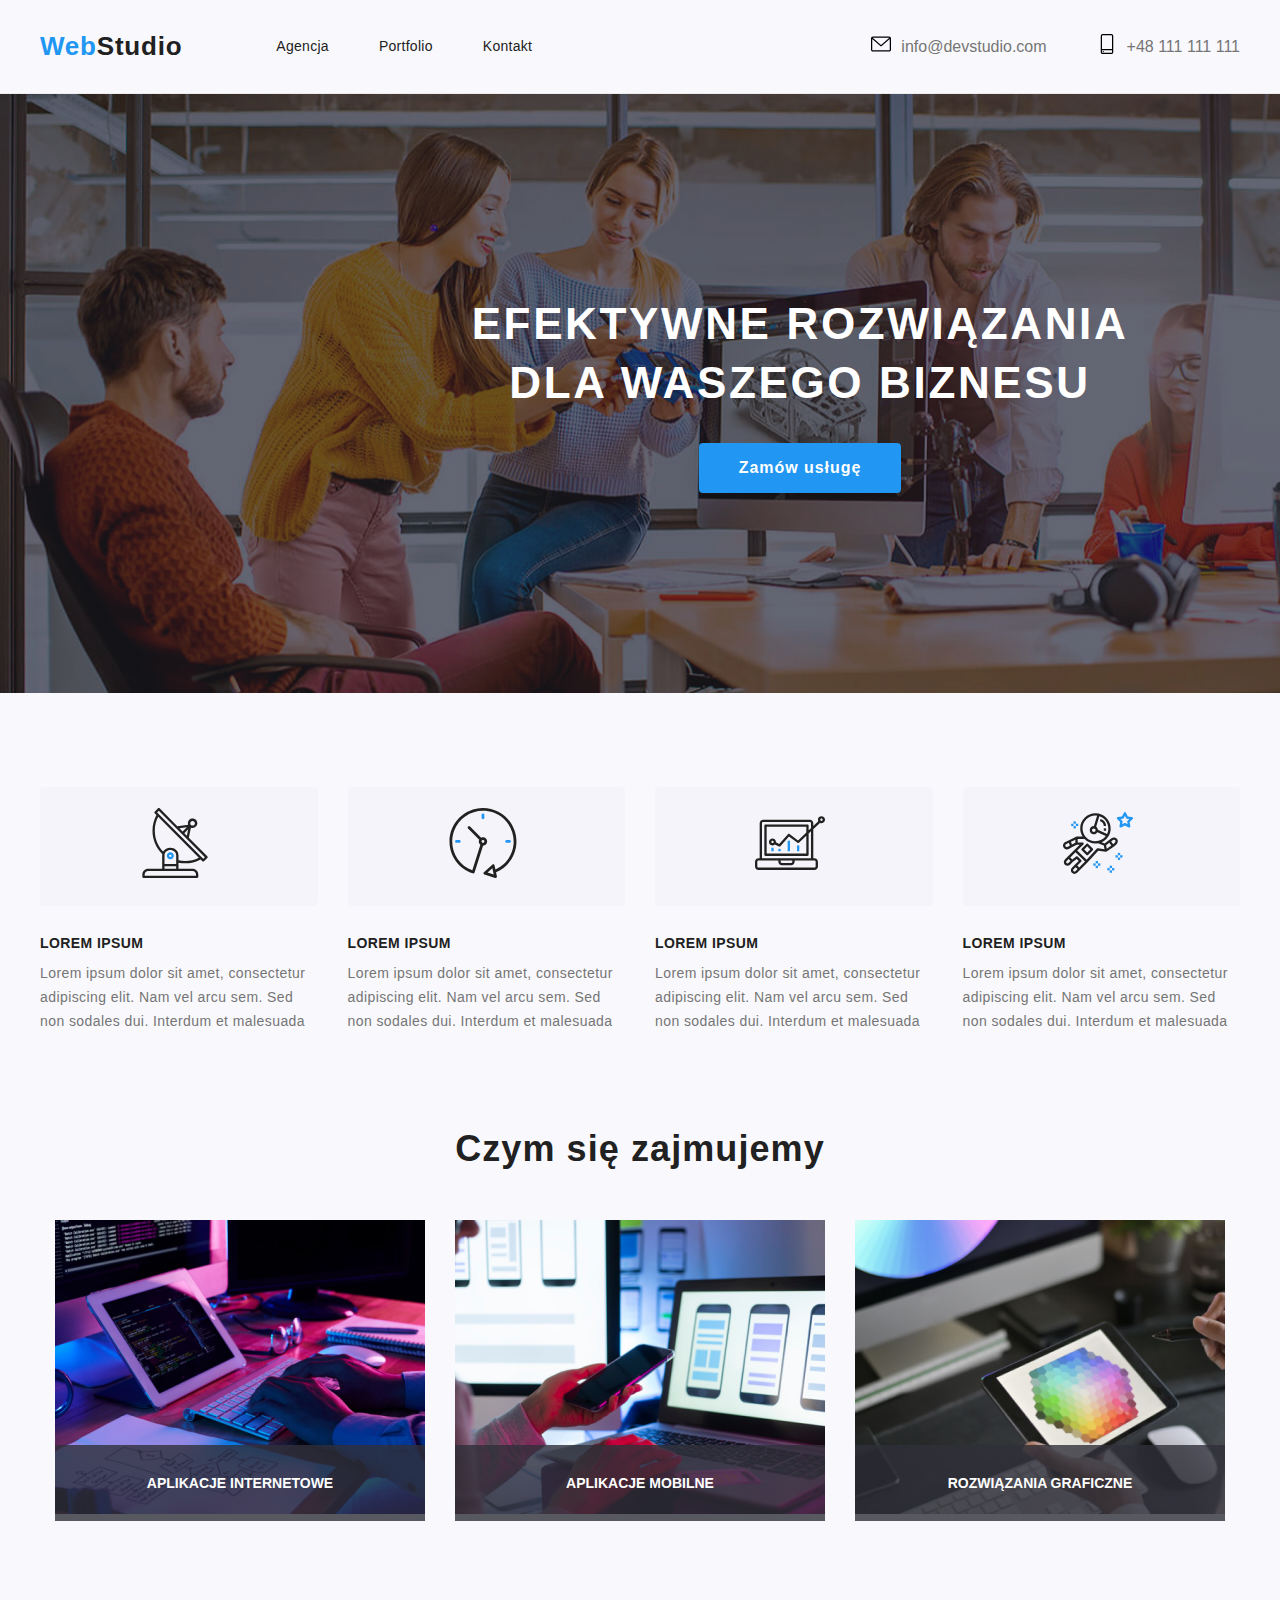
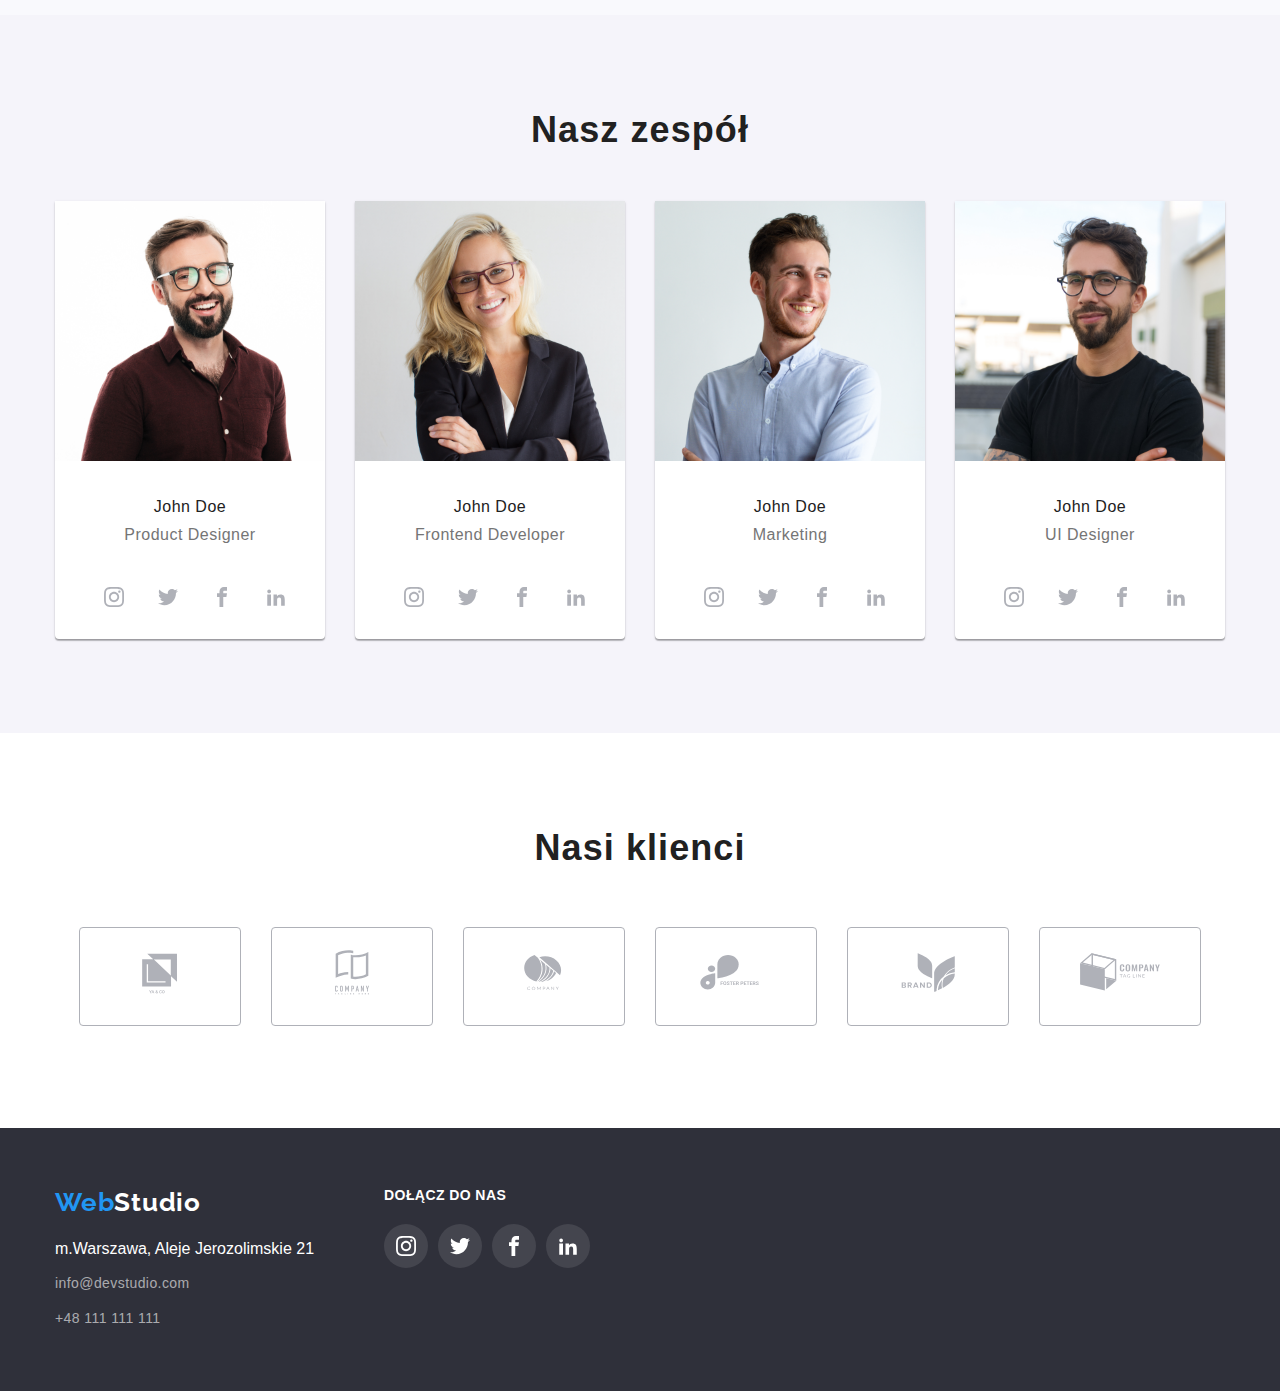
==== commit 3b1a8105: "summary" ====
--- a/index.html
+++ b/index.html
@@ -145,20 +145,26 @@
                 </div>
               </li>
               <li>
-                <img
-                  src="images/box2.png"
-                  width="370"
-                  height="294"
-                  alt="czym się zajmujemy"
-                />
-              </li>
-              <li>
-                <img
-                  src="images/box3.png"
-                  width="370"
-                  height="294"
-                  alt="czym się zajmujemy"
-                />
+                <div class="wraper">
+                  <img
+                    src="images/box2.png"
+                    width="370"
+                    height="294"
+                    alt="czym się zajmujemy"
+                  />
+                  <p>Aplikacje mobilne</p>
+                </div>
+              </li>
+              <li>
+                <div class="wraper">
+                  <img
+                    src="images/box3.png"
+                    width="370"
+                    height="294"
+                    alt="czym się zajmujemy"
+                  />
+                  <p>Rozwiązania graficzne</p>
+                </div>
               </li>
             </ul>
           </div>
--- a/css/styles.css
+++ b/css/styles.css
@@ -515,20 +515,18 @@
 }
 .wraper {
   position: relative;
-  padding: 0px;
-  width: 370px;
-  height: 70px;
+
   display: inline-block;
 }
 .wraper p {
   position: absolute;
   color: var(--text-white);
-  padding: 10px;
+  padding: 30px;
   margin: 0;
   font-size: 14px;
   bottom: 0;
   background: rgba(47, 48, 58, 0.8);
-
+  width: 100%;
   font-weight: 700;
   line-height: 16px;
   text-align: center;
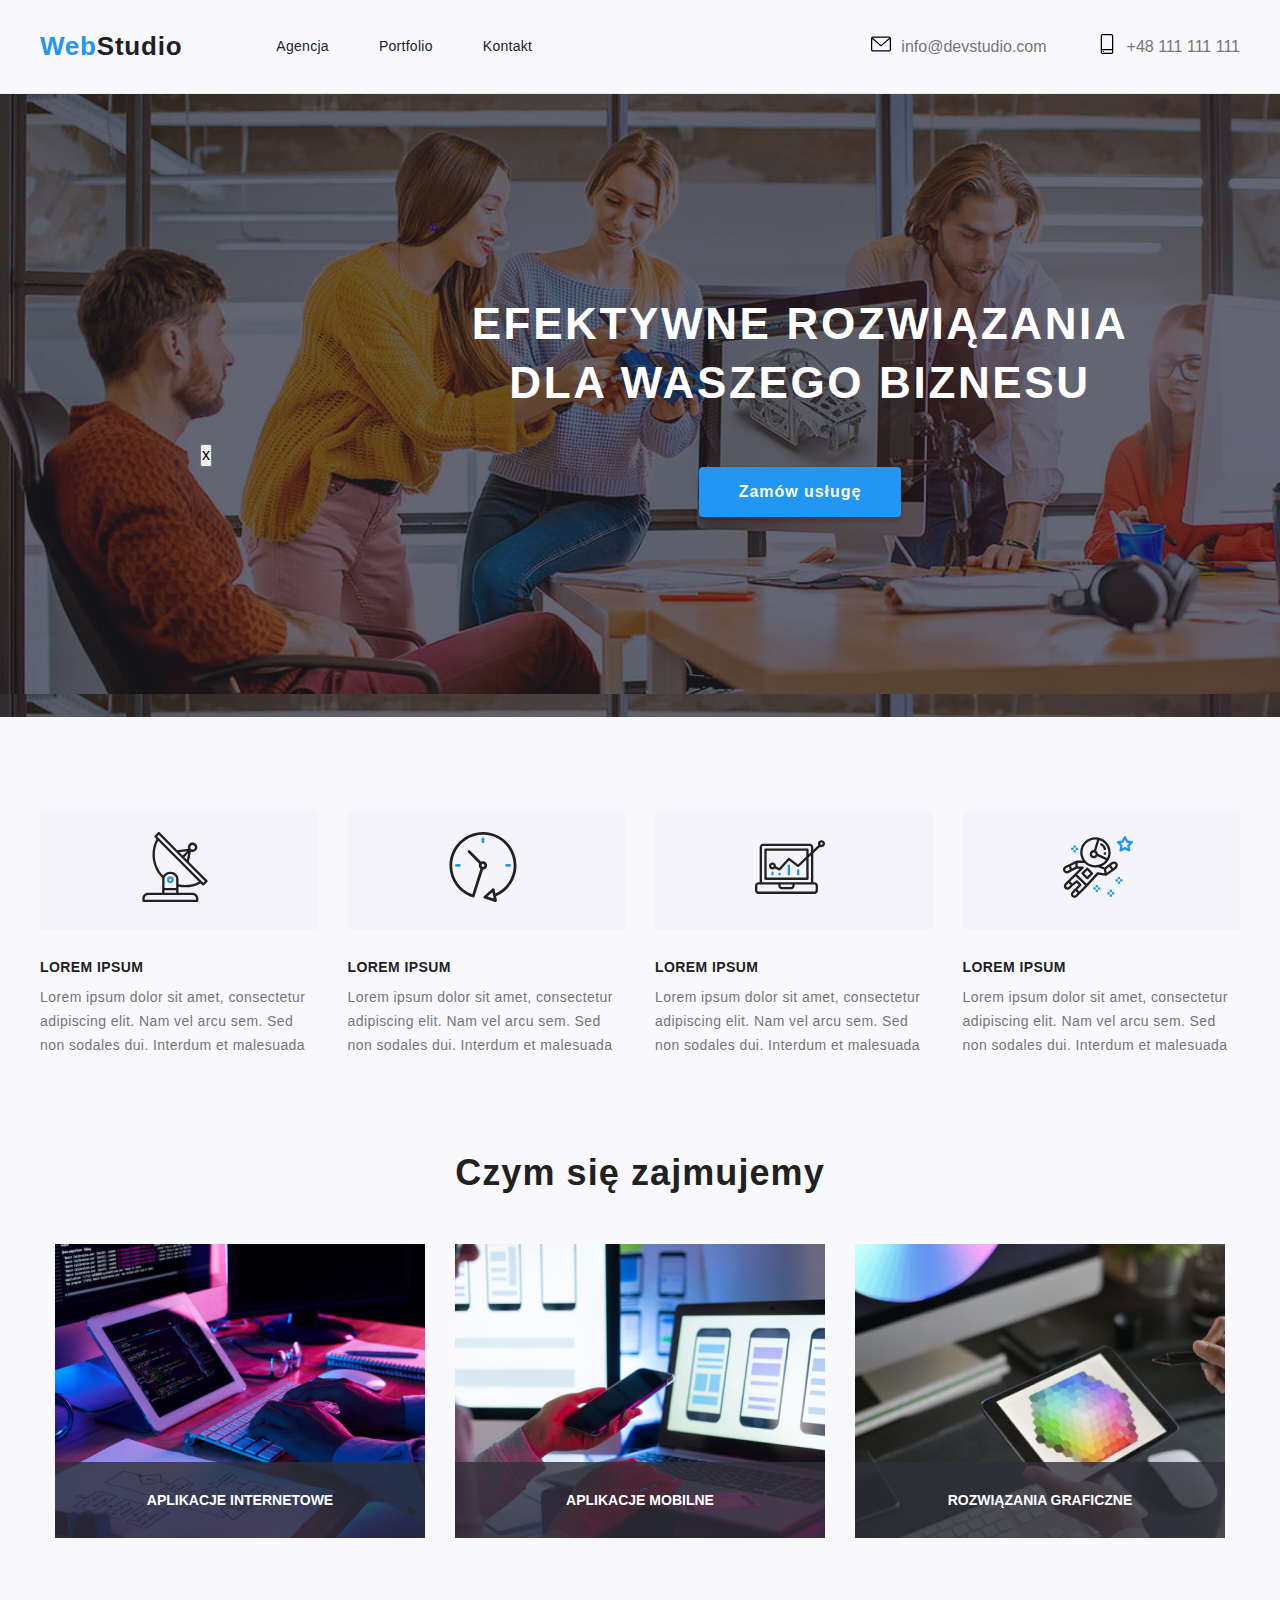
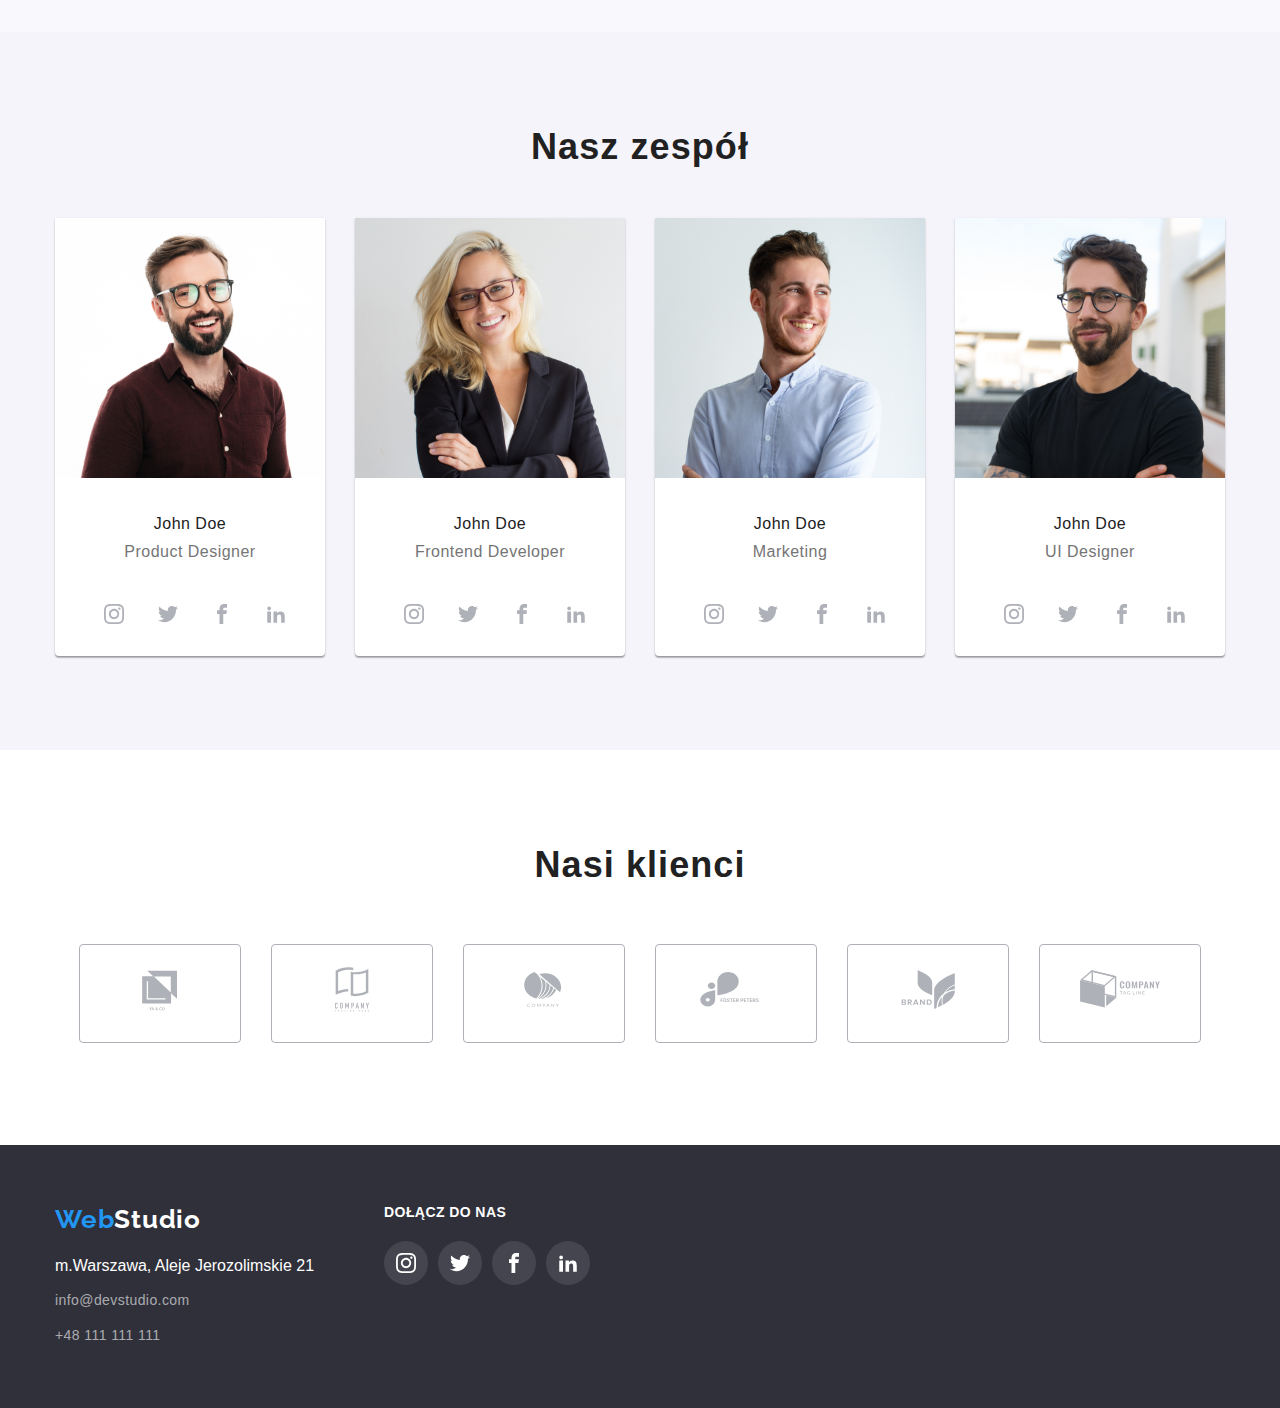
==== commit 3e67fc2a: "update" ====
--- a/index.html
+++ b/index.html
@@ -58,20 +58,27 @@
       </div>
     </header>
     <main>
-      <div class="backdrop" data-modal>
+      
         <section class="section first-section">
-          <div class="container">
+          <div  class="container">
+            <div class="backdrop" data-modal>
+              <div class="modal">
             <h1 class="section-first-title">
               EFEKTYWNE ROZWIĄZANIA
               <br />
               DLA WASZEGO BIZNESU
             </h1>
-            <div class="modal">
-              <button data-modal-open type="button" class="cursor cta-button">
+            <div class="backdrop" data-modal>
+              <div class="modal">
+                <button type="button" class="close-btn" data-modal-close>x</button>
+               </div>
+            </div>
+              <button data-modal-open type="button" class="cursor cta-button close-btn">
                 Zamów usługę
               </button>
-            </div>
+           
           </div>
+            
         </section>
         <section class="section">
           <div class="container">
@@ -453,7 +460,7 @@
         </section>
       </div>
     </main>
-
+  </div>
     <footer class="site-footer">
       <div class="container footer-container">
         <div>
--- a/css/styles.css
+++ b/css/styles.css
@@ -532,3 +532,6 @@
   text-align: center;
   text-transform: uppercase;
 }
+.wraper img {
+  vertical-align: bottom;
+}
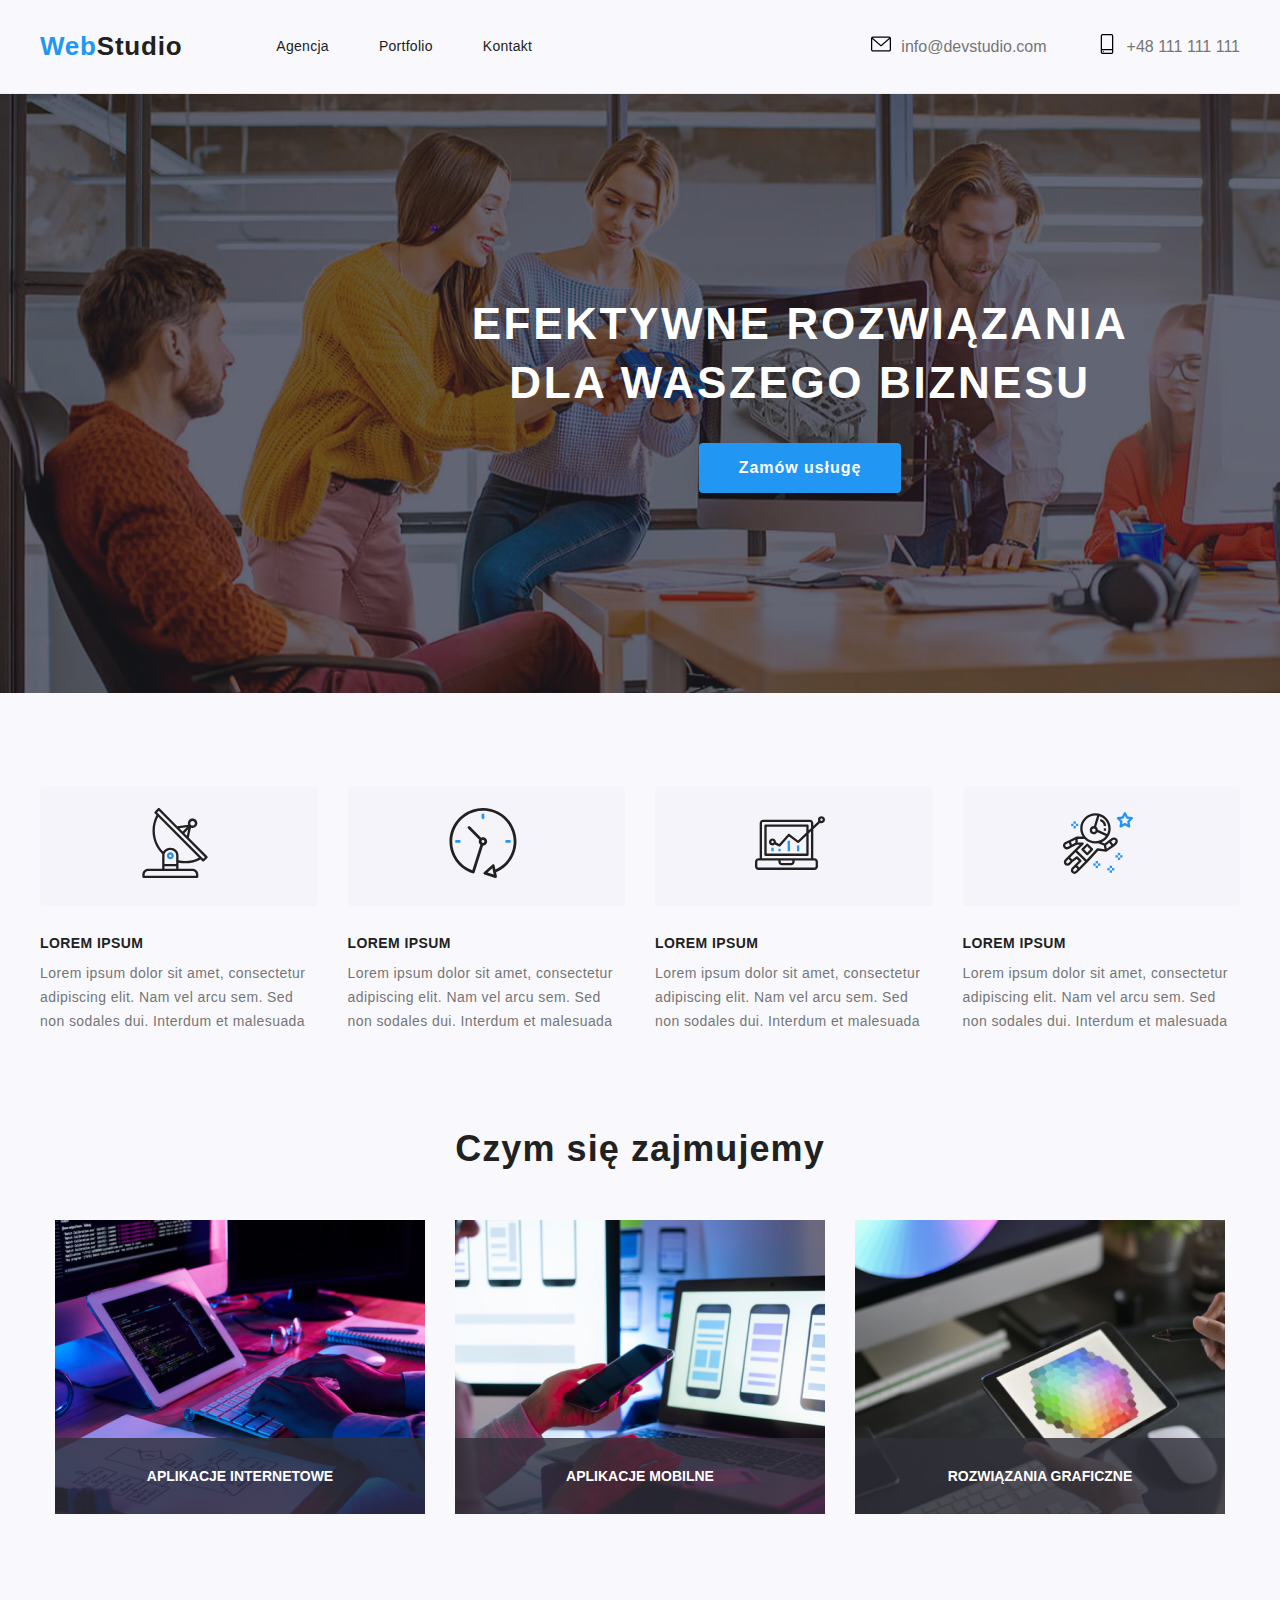
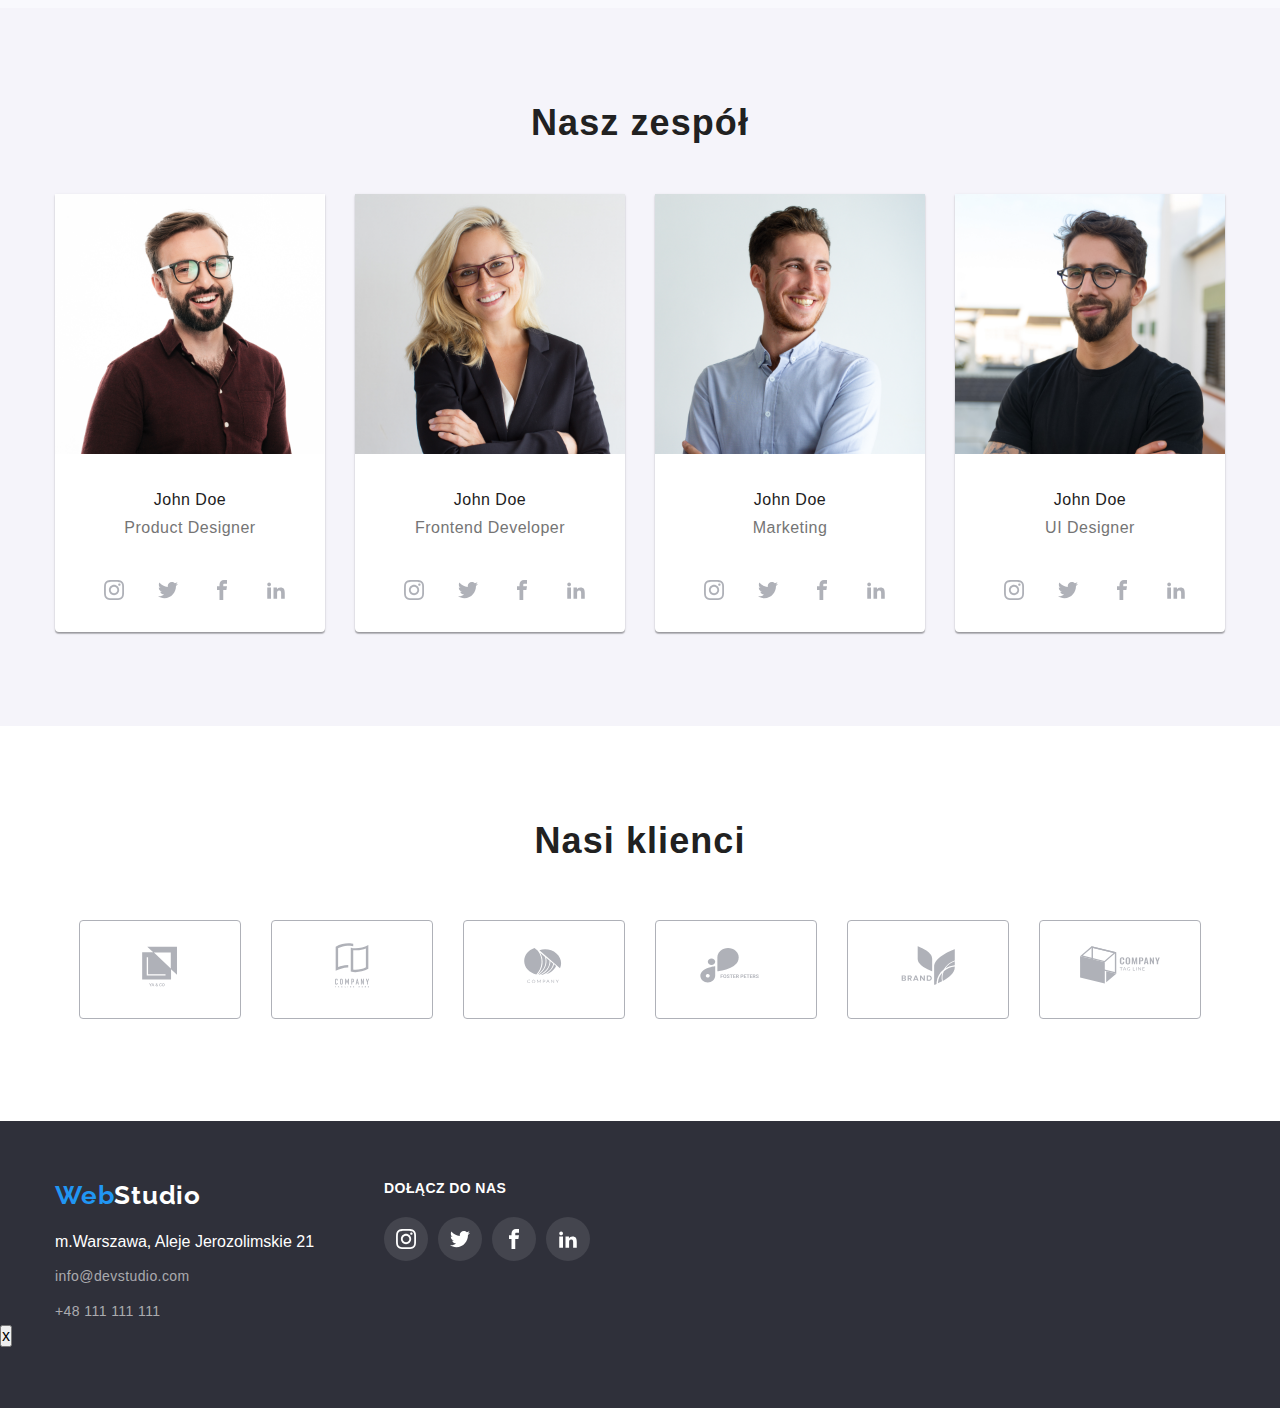
==== commit cfdcdd52: "update" ====
--- a/index.html
+++ b/index.html
@@ -58,409 +58,399 @@
       </div>
     </header>
     <main>
-      
-        <section class="section first-section">
-          <div  class="container">
-            <div class="backdrop" data-modal>
-              <div class="modal">
-            <h1 class="section-first-title">
-              EFEKTYWNE ROZWIĄZANIA
-              <br />
-              DLA WASZEGO BIZNESU
-            </h1>
-            <div class="backdrop" data-modal>
-              <div class="modal">
-                <button type="button" class="close-btn" data-modal-close>x</button>
-               </div>
-            </div>
-              <button data-modal-open type="button" class="cursor cta-button close-btn">
-                Zamów usługę
-              </button>
-           
-          </div>
-            
-        </section>
-        <section class="section">
-          <div class="container">
-            <ul class="section-two-grid">
-              <li>
-                <div class="diagram">
-                  <svg width="70" height="70">
-                    <use href="./images/symbol-defs.svg#icon-antenna-1"></use>
+      <section class="section first-section">
+        <div class="container">
+          <h1 class="section-first-title">
+            EFEKTYWNE ROZWIĄZANIA
+            <br />
+            DLA WASZEGO BIZNESU
+          </h1>
+          <button data-modal-open type="button" class="cursor cta-button">
+            Zamów usługę
+          </button>
+        </div>
+      </section>
+
+      <section class="section">
+        <div class="container">
+          <ul class="section-two-grid">
+            <li>
+              <div class="diagram">
+                <svg width="70" height="70">
+                  <use href="./images/symbol-defs.svg#icon-antenna-1"></use>
+                </svg>
+              </div>
+              <h3 class="section-two-title">Lorem ipsum</h3>
+              <p class="section-two-description">
+                Lorem ipsum dolor sit amet, consectetur adipiscing elit. Nam vel
+                arcu sem. Sed non sodales dui. Interdum et malesuada
+              </p>
+            </li>
+            <li>
+              <div class="diagram">
+                <svg width="70" height="70">
+                  <use href="./images/symbol-defs.svg#icon-clock-1"></use>
+                </svg>
+              </div>
+              <h3 class="section-two-title">Lorem ipsum</h3>
+              <p class="section-two-description">
+                Lorem ipsum dolor sit amet, consectetur adipiscing elit. Nam vel
+                arcu sem. Sed non sodales dui. Interdum et malesuada
+              </p>
+            </li>
+            <li>
+              <div class="diagram">
+                <svg width="70" height="70">
+                  <use href="./images/symbol-defs.svg#icon-diagram-1"></use>
+                </svg>
+              </div>
+              <h3 class="section-two-title">Lorem ipsum</h3>
+              <p class="section-two-description">
+                Lorem ipsum dolor sit amet, consectetur adipiscing elit. Nam vel
+                arcu sem. Sed non sodales dui. Interdum et malesuada
+              </p>
+            </li>
+            <li>
+              <div class="diagram">
+                <svg width="70" height="70">
+                  <use href="./images/symbol-defs.svg#icon-astronaut-1"></use>
+                </svg>
+              </div>
+
+              <h3 class="section-two-title">Lorem ipsum</h3>
+              <p class="section-two-description">
+                Lorem ipsum dolor sit amet, consectetur adipiscing elit. Nam vel
+                arcu sem. Sed non sodales dui. Interdum et malesuada
+              </p>
+            </li>
+          </ul>
+        </div>
+      </section>
+      <section class="section third-section">
+        <div class="container">
+          <h2 class="other-sections-title">Czym się zajmujemy</h2>
+
+          <ul class="third-secrion-grid">
+            <li>
+              <div class="wraper">
+                <img
+                  src="images/box1.png"
+                  width="370"
+                  height="294"
+                  alt="czym się zajmujemy"
+                />
+                <p>Aplikacje Internetowe</p>
+              </div>
+            </li>
+            <li>
+              <div class="wraper">
+                <img
+                  src="images/box2.png"
+                  width="370"
+                  height="294"
+                  alt="czym się zajmujemy"
+                />
+                <p>Aplikacje mobilne</p>
+              </div>
+            </li>
+            <li>
+              <div class="wraper">
+                <img
+                  src="images/box3.png"
+                  width="370"
+                  height="294"
+                  alt="czym się zajmujemy"
+                />
+                <p>Rozwiązania graficzne</p>
+              </div>
+            </li>
+          </ul>
+        </div>
+      </section>
+      <section class="section fourth-section">
+        <div class="container">
+          <h2 class="other-sections-title">Nasz zespół</h2>
+          <ul class="fourth-section-grid">
+            <li>
+              <figure>
+                <img
+                  src="images/john1.png"
+                  width="270"
+                  height="260"
+                  alt="nasz zespół"
+                />
+                <figcaption>
+                  <h3 class="person-card-title">John Doe</h3>
+                  <p class="person-card-desc">Product Designer</p>
+                  <div class="symbolo">
+                    <ul>
+                      <li>
+                        <a href="#"
+                          ><svg width="20" height="20">
+                            <use
+                              href="./images/symbol-defs.svg#icon-instagram-2"
+                            ></use>
+                          </svg>
+                        </a>
+                      </li>
+                      <li>
+                        <a href="#"
+                          ><svg width="20" height="20">
+                            <use
+                              href="./images/symbol-defs.svg#icon-twitter-1"
+                            ></use>
+                          </svg>
+                        </a>
+                      </li>
+                      <li>
+                        <a href="#"
+                          ><svg width="20" height="20">
+                            <use
+                              href="./images/symbol-defs.svg#icon-facebook"
+                            ></use>
+                          </svg>
+                        </a>
+                      </li>
+                      <li>
+                        <a href="#">
+                          <svg width="20" height="20">
+                            <use
+                              href="./images/symbol-defs.svg#icon-linkedin2"
+                            ></use>
+                          </svg>
+                        </a>
+                      </li>
+                    </ul>
+                  </div>
+                </figcaption>
+              </figure>
+            </li>
+            <li>
+              <figure>
+                <img
+                  src="images/john2.png"
+                  width="270"
+                  height="260"
+                  alt="nasz zespół"
+                />
+                <figcaption>
+                  <h3 class="person-card-title">John Doe</h3>
+                  <p class="person-card-desc">Frontend Developer</p>
+
+                  <div class="symbolo">
+                    <ul>
+                      <li>
+                        <a href="#"
+                          ><svg width="20" height="20">
+                            <use
+                              href="./images/symbol-defs.svg#icon-instagram-2"
+                            ></use>
+                          </svg>
+                        </a>
+                      </li>
+                      <li>
+                        <a href="#"
+                          ><svg width="20" height="20">
+                            <use
+                              href="./images/symbol-defs.svg#icon-twitter-1"
+                            ></use>
+                          </svg>
+                        </a>
+                      </li>
+                      <li>
+                        <a href="#"
+                          ><svg width="20" height="20">
+                            <use
+                              href="./images/symbol-defs.svg#icon-facebook"
+                            ></use>
+                          </svg>
+                        </a>
+                      </li>
+                      <li>
+                        <a href="#">
+                          <svg width="20" height="20">
+                            <use
+                              href="./images/symbol-defs.svg#icon-linkedin2"
+                            ></use>
+                          </svg>
+                        </a>
+                      </li>
+                    </ul>
+                  </div>
+                </figcaption>
+              </figure>
+            </li>
+            <li>
+              <figure>
+                <img
+                  src="images/john3.png"
+                  width="270"
+                  height="260"
+                  alt="nasz zespół"
+                />
+                <figcaption>
+                  <h3 class="person-card-title">John Doe</h3>
+                  <p class="person-card-desc">Marketing</p>
+                  <div class="symbolo">
+                    <ul>
+                      <li>
+                        <a href="#"
+                          ><svg width="20" height="20">
+                            <use
+                              href="./images/symbol-defs.svg#icon-instagram-2"
+                            ></use>
+                          </svg>
+                        </a>
+                      </li>
+                      <li>
+                        <a href="#"
+                          ><svg width="20" height="20">
+                            <use
+                              href="./images/symbol-defs.svg#icon-twitter-1"
+                            ></use>
+                          </svg>
+                        </a>
+                      </li>
+                      <li>
+                        <a href="#"
+                          ><svg width="20" height="20">
+                            <use
+                              href="./images/symbol-defs.svg#icon-facebook"
+                            ></use>
+                          </svg>
+                        </a>
+                      </li>
+                      <li>
+                        <a href="#">
+                          <svg width="20" height="20">
+                            <use
+                              href="./images/symbol-defs.svg#icon-linkedin2"
+                            ></use>
+                          </svg>
+                        </a>
+                      </li>
+                    </ul>
+                  </div>
+                </figcaption>
+              </figure>
+            </li>
+            <li>
+              <figure>
+                <img
+                  src="images/john4.png"
+                  width="270"
+                  height="260"
+                  alt="nasz zespół"
+                />
+                <figcaption>
+                  <h3 class="person-card-title">John Doe</h3>
+                  <p class="person-card-desc">UI Designer</p>
+                  <div class="symbolo">
+                    <ul>
+                      <li>
+                        <a href="#"
+                          ><svg width="20" height="20">
+                            <use
+                              href="./images/symbol-defs.svg#icon-instagram-2"
+                            ></use>
+                          </svg>
+                        </a>
+                      </li>
+                      <li>
+                        <a href="#"
+                          ><svg width="20" height="20">
+                            <use
+                              href="./images/symbol-defs.svg#icon-twitter-1"
+                            ></use>
+                          </svg>
+                        </a>
+                      </li>
+                      <li>
+                        <a href="#"
+                          ><svg width="20" height="20">
+                            <use
+                              href="./images/symbol-defs.svg#icon-facebook"
+                            ></use>
+                          </svg>
+                        </a>
+                      </li>
+                      <li>
+                        <a href="#">
+                          <svg width="20" height="20">
+                            <use
+                              href="./images/symbol-defs.svg#icon-linkedin2"
+                            ></use>
+                          </svg>
+                        </a>
+                      </li>
+                    </ul>
+                  </div>
+                </figcaption>
+              </figure>
+            </li>
+          </ul>
+        </div>
+      </section>
+
+      <section class="section five-section">
+        <div class="container">
+          <h5 class="other-sections-title">Nasi klienci</h5>
+
+          <div class="firmy">
+            <ul>
+              <li>
+                <a href="#"
+                  ><svg width="160" height="90">
+                    <use href="./images/symbol-defs.svg#icon-Logo"></use>
                   </svg>
-                </div>
-                <h3 class="section-two-title">Lorem ipsum</h3>
-                <p class="section-two-description">
-                  Lorem ipsum dolor sit amet, consectetur adipiscing elit. Nam
-                  vel arcu sem. Sed non sodales dui. Interdum et malesuada
-                </p>
-              </li>
-              <li>
-                <div class="diagram">
-                  <svg width="70" height="70">
-                    <use href="./images/symbol-defs.svg#icon-clock-1"></use>
+                </a>
+              </li>
+
+              <li>
+                <a href="#">
+                  <svg width="160" height="90">
+                    <use href="./images/symbol-defs.svg#icon-Logo-1"></use>
                   </svg>
-                </div>
-                <h3 class="section-two-title">Lorem ipsum</h3>
-                <p class="section-two-description">
-                  Lorem ipsum dolor sit amet, consectetur adipiscing elit. Nam
-                  vel arcu sem. Sed non sodales dui. Interdum et malesuada
-                </p>
-              </li>
-              <li>
-                <div class="diagram">
-                  <svg width="70" height="70">
-                    <use href="./images/symbol-defs.svg#icon-diagram-1"></use>
+                </a>
+              </li>
+
+              <li>
+                <a href="#"
+                  ><svg width="160" height="90">
+                    <use href="./images/symbol-defs.svg#icon-Logo-2"></use>
                   </svg>
-                </div>
-                <h3 class="section-two-title">Lorem ipsum</h3>
-                <p class="section-two-description">
-                  Lorem ipsum dolor sit amet, consectetur adipiscing elit. Nam
-                  vel arcu sem. Sed non sodales dui. Interdum et malesuada
-                </p>
-              </li>
-              <li>
-                <div class="diagram">
-                  <svg width="70" height="70">
-                    <use href="./images/symbol-defs.svg#icon-astronaut-1"></use>
+                </a>
+              </li>
+
+              <li>
+                <a href="#"
+                  ><svg width="160" height="90">
+                    <use href="./images/symbol-defs.svg#icon-Logo-3"></use>
                   </svg>
-                </div>
-
-                <h3 class="section-two-title">Lorem ipsum</h3>
-                <p class="section-two-description">
-                  Lorem ipsum dolor sit amet, consectetur adipiscing elit. Nam
-                  vel arcu sem. Sed non sodales dui. Interdum et malesuada
-                </p>
+                </a>
+              </li>
+
+              <li>
+                <a href="#"
+                  ><svg width="160" height="90">
+                    <use href="./images/symbol-defs.svg#icon-Logo-4"></use>
+                  </svg>
+                </a>
+              </li>
+
+              <li>
+                <a href="#"
+                  ><svg width="160" height="90">
+                    <use href="./images/symbol-defs.svg#icon-Logo-5"></use>
+                  </svg>
+                </a>
               </li>
             </ul>
           </div>
-        </section>
-        <section class="section third-section">
-          <div class="container">
-            <h2 class="other-sections-title">Czym się zajmujemy</h2>
-
-            <ul class="third-secrion-grid">
-              <li>
-                <div class="wraper">
-                  <img
-                    src="images/box1.png"
-                    width="370"
-                    height="294"
-                    alt="czym się zajmujemy"
-                  />
-                  <p>Aplikacje Internetowe</p>
-                </div>
-              </li>
-              <li>
-                <div class="wraper">
-                  <img
-                    src="images/box2.png"
-                    width="370"
-                    height="294"
-                    alt="czym się zajmujemy"
-                  />
-                  <p>Aplikacje mobilne</p>
-                </div>
-              </li>
-              <li>
-                <div class="wraper">
-                  <img
-                    src="images/box3.png"
-                    width="370"
-                    height="294"
-                    alt="czym się zajmujemy"
-                  />
-                  <p>Rozwiązania graficzne</p>
-                </div>
-              </li>
-            </ul>
-          </div>
-        </section>
-        <section class="section fourth-section">
-          <div class="container">
-            <h2 class="other-sections-title">Nasz zespół</h2>
-            <ul class="fourth-section-grid">
-              <li>
-                <figure>
-                  <img
-                    src="images/john1.png"
-                    width="270"
-                    height="260"
-                    alt="nasz zespół"
-                  />
-                  <figcaption>
-                    <h3 class="person-card-title">John Doe</h3>
-                    <p class="person-card-desc">Product Designer</p>
-                    <div class="symbolo">
-                      <ul>
-                        <li>
-                          <a href="#"
-                            ><svg width="20" height="20">
-                              <use
-                                href="./images/symbol-defs.svg#icon-instagram-2"
-                              ></use>
-                            </svg>
-                          </a>
-                        </li>
-                        <li>
-                          <a href="#"
-                            ><svg width="20" height="20">
-                              <use
-                                href="./images/symbol-defs.svg#icon-twitter-1"
-                              ></use>
-                            </svg>
-                          </a>
-                        </li>
-                        <li>
-                          <a href="#"
-                            ><svg width="20" height="20">
-                              <use
-                                href="./images/symbol-defs.svg#icon-facebook"
-                              ></use>
-                            </svg>
-                          </a>
-                        </li>
-                        <li>
-                          <a href="#">
-                            <svg width="20" height="20">
-                              <use
-                                href="./images/symbol-defs.svg#icon-linkedin2"
-                              ></use>
-                            </svg>
-                          </a>
-                        </li>
-                      </ul>
-                    </div>
-                  </figcaption>
-                </figure>
-              </li>
-              <li>
-                <figure>
-                  <img
-                    src="images/john2.png"
-                    width="270"
-                    height="260"
-                    alt="nasz zespół"
-                  />
-                  <figcaption>
-                    <h3 class="person-card-title">John Doe</h3>
-                    <p class="person-card-desc">Frontend Developer</p>
-
-                    <div class="symbolo">
-                      <ul>
-                        <li>
-                          <a href="#"
-                            ><svg width="20" height="20">
-                              <use
-                                href="./images/symbol-defs.svg#icon-instagram-2"
-                              ></use>
-                            </svg>
-                          </a>
-                        </li>
-                        <li>
-                          <a href="#"
-                            ><svg width="20" height="20">
-                              <use
-                                href="./images/symbol-defs.svg#icon-twitter-1"
-                              ></use>
-                            </svg>
-                          </a>
-                        </li>
-                        <li>
-                          <a href="#"
-                            ><svg width="20" height="20">
-                              <use
-                                href="./images/symbol-defs.svg#icon-facebook"
-                              ></use>
-                            </svg>
-                          </a>
-                        </li>
-                        <li>
-                          <a href="#">
-                            <svg width="20" height="20">
-                              <use
-                                href="./images/symbol-defs.svg#icon-linkedin2"
-                              ></use>
-                            </svg>
-                          </a>
-                        </li>
-                      </ul>
-                    </div>
-                  </figcaption>
-                </figure>
-              </li>
-              <li>
-                <figure>
-                  <img
-                    src="images/john3.png"
-                    width="270"
-                    height="260"
-                    alt="nasz zespół"
-                  />
-                  <figcaption>
-                    <h3 class="person-card-title">John Doe</h3>
-                    <p class="person-card-desc">Marketing</p>
-                    <div class="symbolo">
-                      <ul>
-                        <li>
-                          <a href="#"
-                            ><svg width="20" height="20">
-                              <use
-                                href="./images/symbol-defs.svg#icon-instagram-2"
-                              ></use>
-                            </svg>
-                          </a>
-                        </li>
-                        <li>
-                          <a href="#"
-                            ><svg width="20" height="20">
-                              <use
-                                href="./images/symbol-defs.svg#icon-twitter-1"
-                              ></use>
-                            </svg>
-                          </a>
-                        </li>
-                        <li>
-                          <a href="#"
-                            ><svg width="20" height="20">
-                              <use
-                                href="./images/symbol-defs.svg#icon-facebook"
-                              ></use>
-                            </svg>
-                          </a>
-                        </li>
-                        <li>
-                          <a href="#">
-                            <svg width="20" height="20">
-                              <use
-                                href="./images/symbol-defs.svg#icon-linkedin2"
-                              ></use>
-                            </svg>
-                          </a>
-                        </li>
-                      </ul>
-                    </div>
-                  </figcaption>
-                </figure>
-              </li>
-              <li>
-                <figure>
-                  <img
-                    src="images/john4.png"
-                    width="270"
-                    height="260"
-                    alt="nasz zespół"
-                  />
-                  <figcaption>
-                    <h3 class="person-card-title">John Doe</h3>
-                    <p class="person-card-desc">UI Designer</p>
-                    <div class="symbolo">
-                      <ul>
-                        <li>
-                          <a href="#"
-                            ><svg width="20" height="20">
-                              <use
-                                href="./images/symbol-defs.svg#icon-instagram-2"
-                              ></use>
-                            </svg>
-                          </a>
-                        </li>
-                        <li>
-                          <a href="#"
-                            ><svg width="20" height="20">
-                              <use
-                                href="./images/symbol-defs.svg#icon-twitter-1"
-                              ></use>
-                            </svg>
-                          </a>
-                        </li>
-                        <li>
-                          <a href="#"
-                            ><svg width="20" height="20">
-                              <use
-                                href="./images/symbol-defs.svg#icon-facebook"
-                              ></use>
-                            </svg>
-                          </a>
-                        </li>
-                        <li>
-                          <a href="#">
-                            <svg width="20" height="20">
-                              <use
-                                href="./images/symbol-defs.svg#icon-linkedin2"
-                              ></use>
-                            </svg>
-                          </a>
-                        </li>
-                      </ul>
-                    </div>
-                  </figcaption>
-                </figure>
-              </li>
-            </ul>
-          </div>
-        </section>
-
-        <section class="section five-section">
-          <div class="container">
-            <h5 class="other-sections-title">Nasi klienci</h5>
-
-            <div class="firmy">
-              <ul>
-                <li>
-                  <a href="#"
-                    ><svg width="160" height="90">
-                      <use href="./images/symbol-defs.svg#icon-Logo"></use>
-                    </svg>
-                  </a>
-                </li>
-
-                <li>
-                  <a href="#">
-                    <svg width="160" height="90">
-                      <use href="./images/symbol-defs.svg#icon-Logo-1"></use>
-                    </svg>
-                  </a>
-                </li>
-
-                <li>
-                  <a href="#"
-                    ><svg width="160" height="90">
-                      <use href="./images/symbol-defs.svg#icon-Logo-2"></use>
-                    </svg>
-                  </a>
-                </li>
-
-                <li>
-                  <a href="#"
-                    ><svg width="160" height="90">
-                      <use href="./images/symbol-defs.svg#icon-Logo-3"></use>
-                    </svg>
-                  </a>
-                </li>
-
-                <li>
-                  <a href="#"
-                    ><svg width="160" height="90">
-                      <use href="./images/symbol-defs.svg#icon-Logo-4"></use>
-                    </svg>
-                  </a>
-                </li>
-
-                <li>
-                  <a href="#"
-                    ><svg width="160" height="90">
-                      <use href="./images/symbol-defs.svg#icon-Logo-5"></use>
-                    </svg>
-                  </a>
-                </li>
-              </ul>
-            </div>
-          </div>
-        </section>
-      </div>
+        </div>
+      </section>
     </main>
-  </div>
+
     <footer class="site-footer">
       <div class="container footer-container">
         <div>
@@ -518,6 +508,11 @@
           </ul>
         </div>
       </div>
+      <div class="backdrop" data-modal>
+        <div class="modal">
+          <button type="button" class="close-btn" data-modal-close>x</button>
+        </div>
+      </div>
     </footer>
   </body>
 </html>
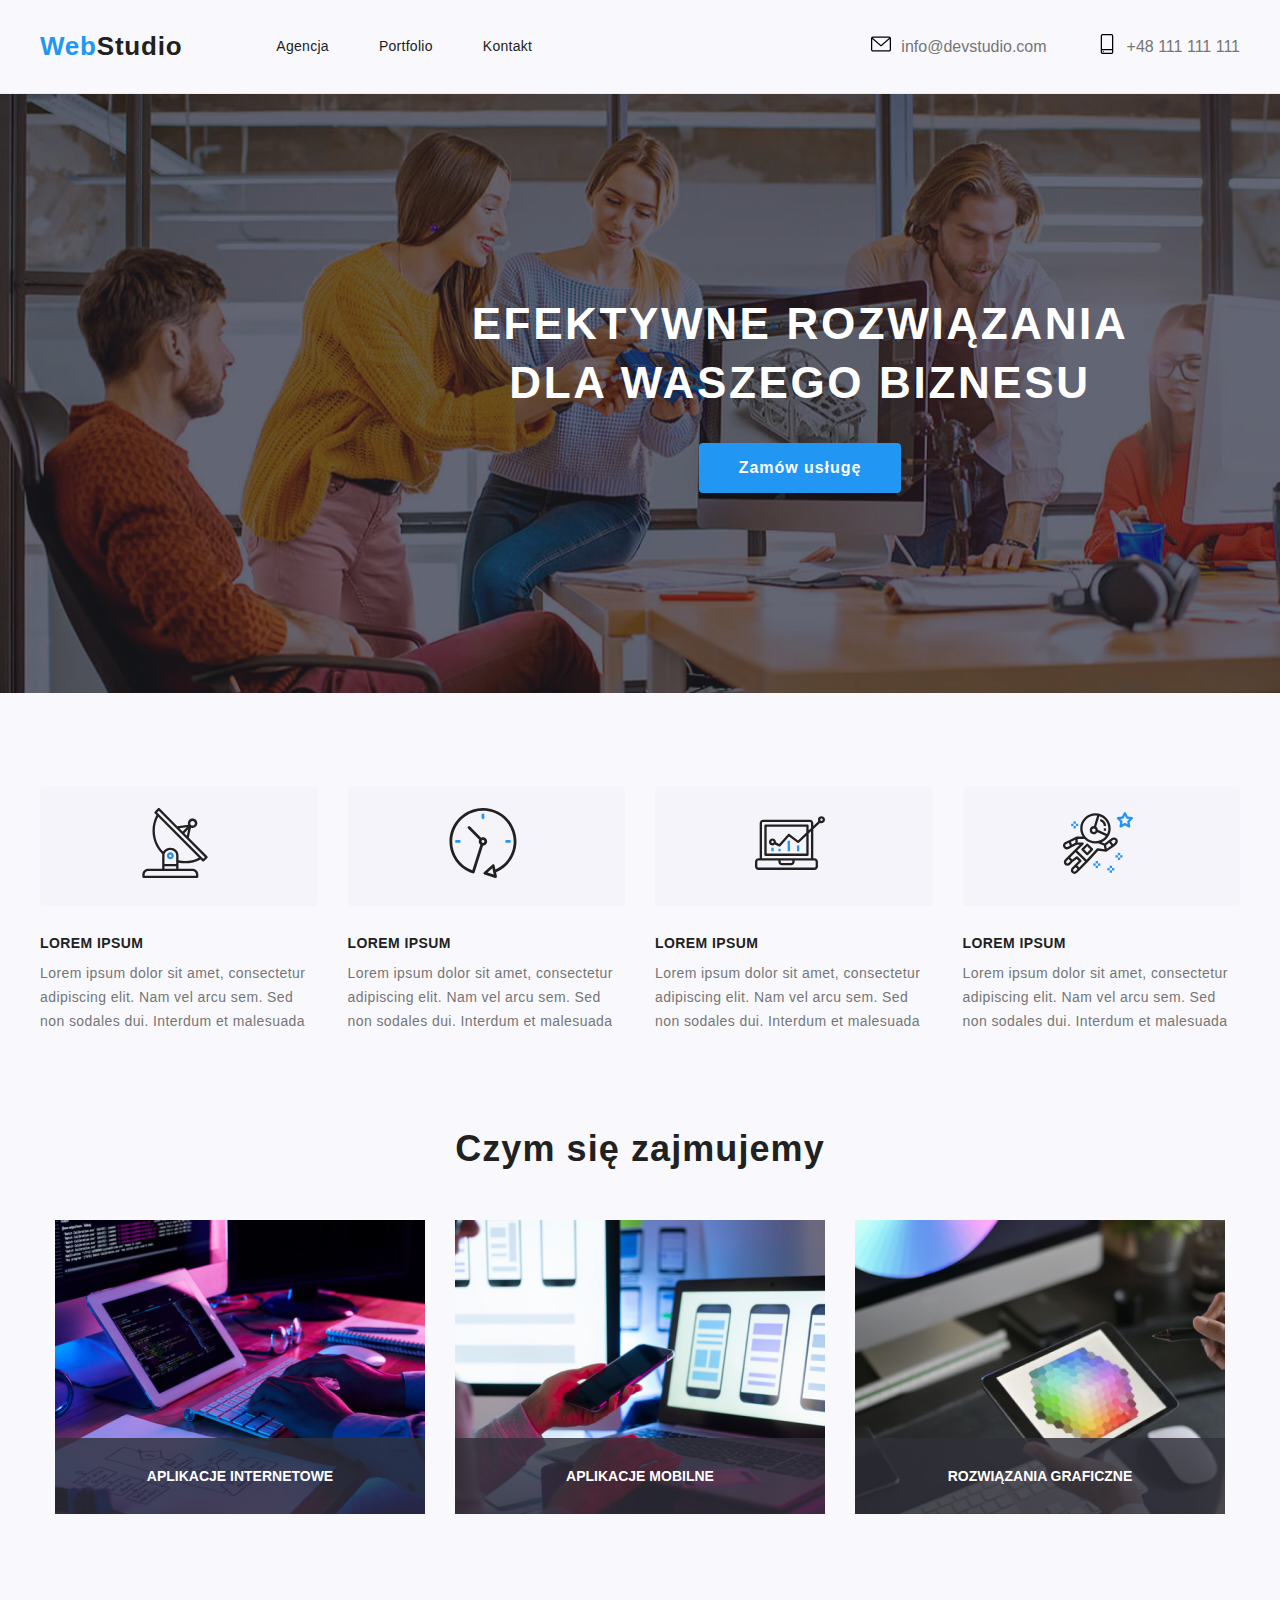
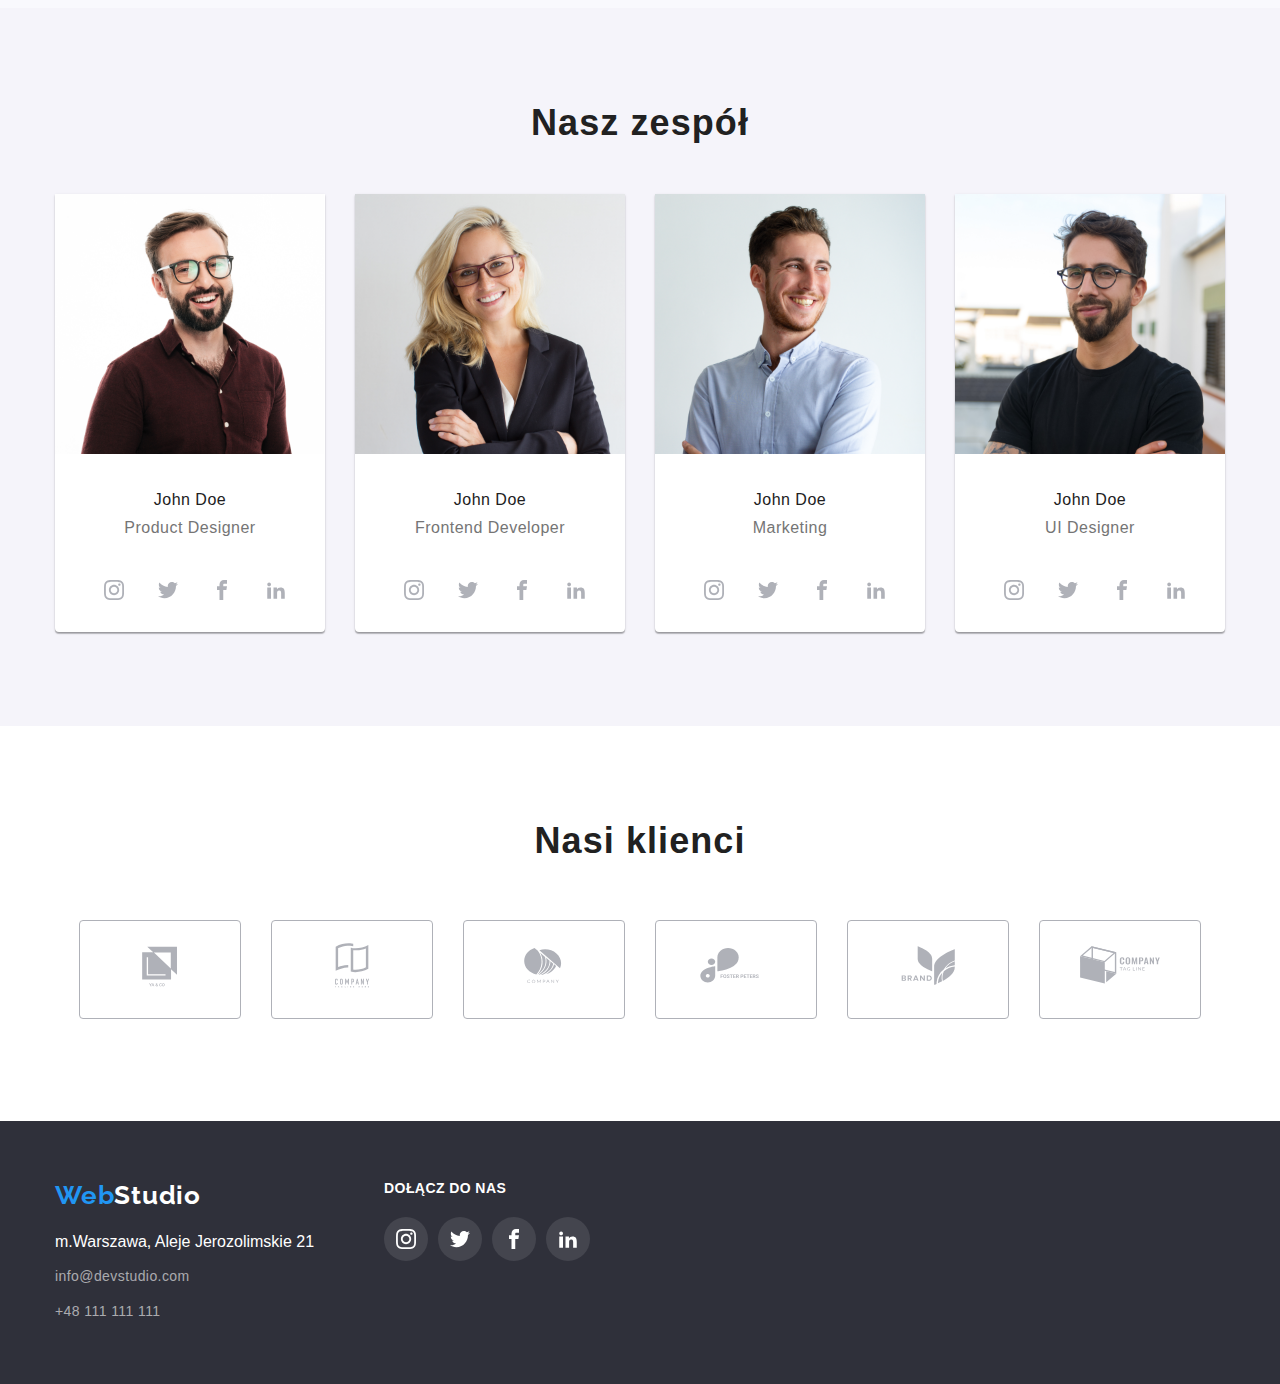
==== commit 205615fe: "summary" ====
--- a/index.html
+++ b/index.html
@@ -508,11 +508,12 @@
           </ul>
         </div>
       </div>
-      <div class="backdrop" data-modal>
+      <div class="backdrop is-hidden" data-modal>
         <div class="modal">
           <button type="button" class="close-btn" data-modal-close>x</button>
         </div>
       </div>
     </footer>
+    <script src="./js/modal.js"></script>
   </body>
 </html>
--- a/css/styles.css
+++ b/css/styles.css
@@ -535,3 +535,39 @@
 .wraper img {
   vertical-align: bottom;
 }
+.backdrop {
+  width: 100%;
+  height: 100%;
+  position: fixed;
+  top: 0;
+  left: 0;
+  background-color: rgba(0, 0, 0, 0.2);
+  display: flex;
+  justify-content: center;
+  align-items: center;
+}
+
+.modal {
+  background: var(--text-white);
+  width: 528px;
+  height: 581px;
+  box-shadow: 0px 1px 3px rgba(0, 0, 0, 0.12), 0px 1px 1px rgba(0, 0, 0, 0.14),
+    0px 2px 1px rgba(0, 0, 0, 0.2);
+  border-radius: 4px;
+  position: relative;
+}
+.close-btn {
+  position: absolute;
+  top: 10px;
+  right: 10px;
+  background-color: var(--text-white);
+  width: 30px;
+  height: 30px;
+  border: 1px solid rgba(0, 0, 0, 0.1);
+  box-sizing: border-box;
+}
+.is-hidden {
+  visibility: hidden;
+  opacity: 0;
+  pointer-events: none;
+}
